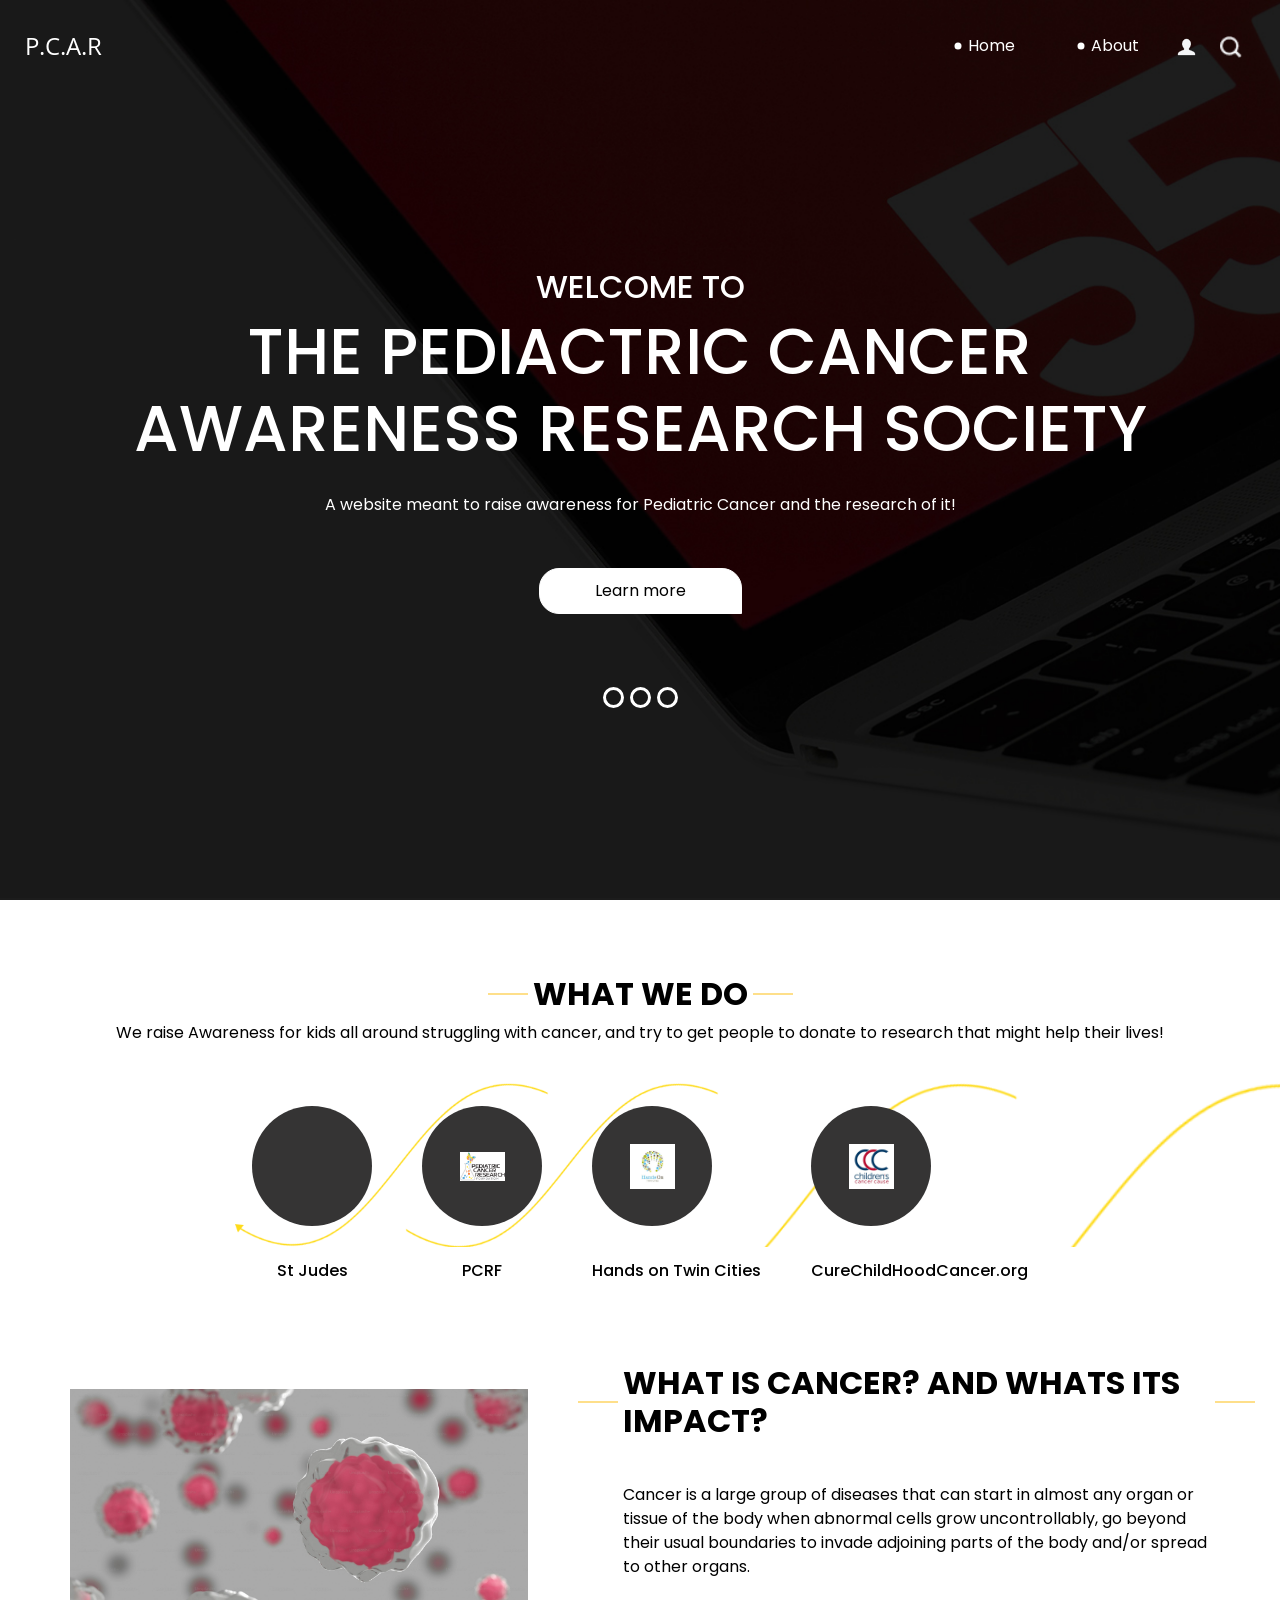
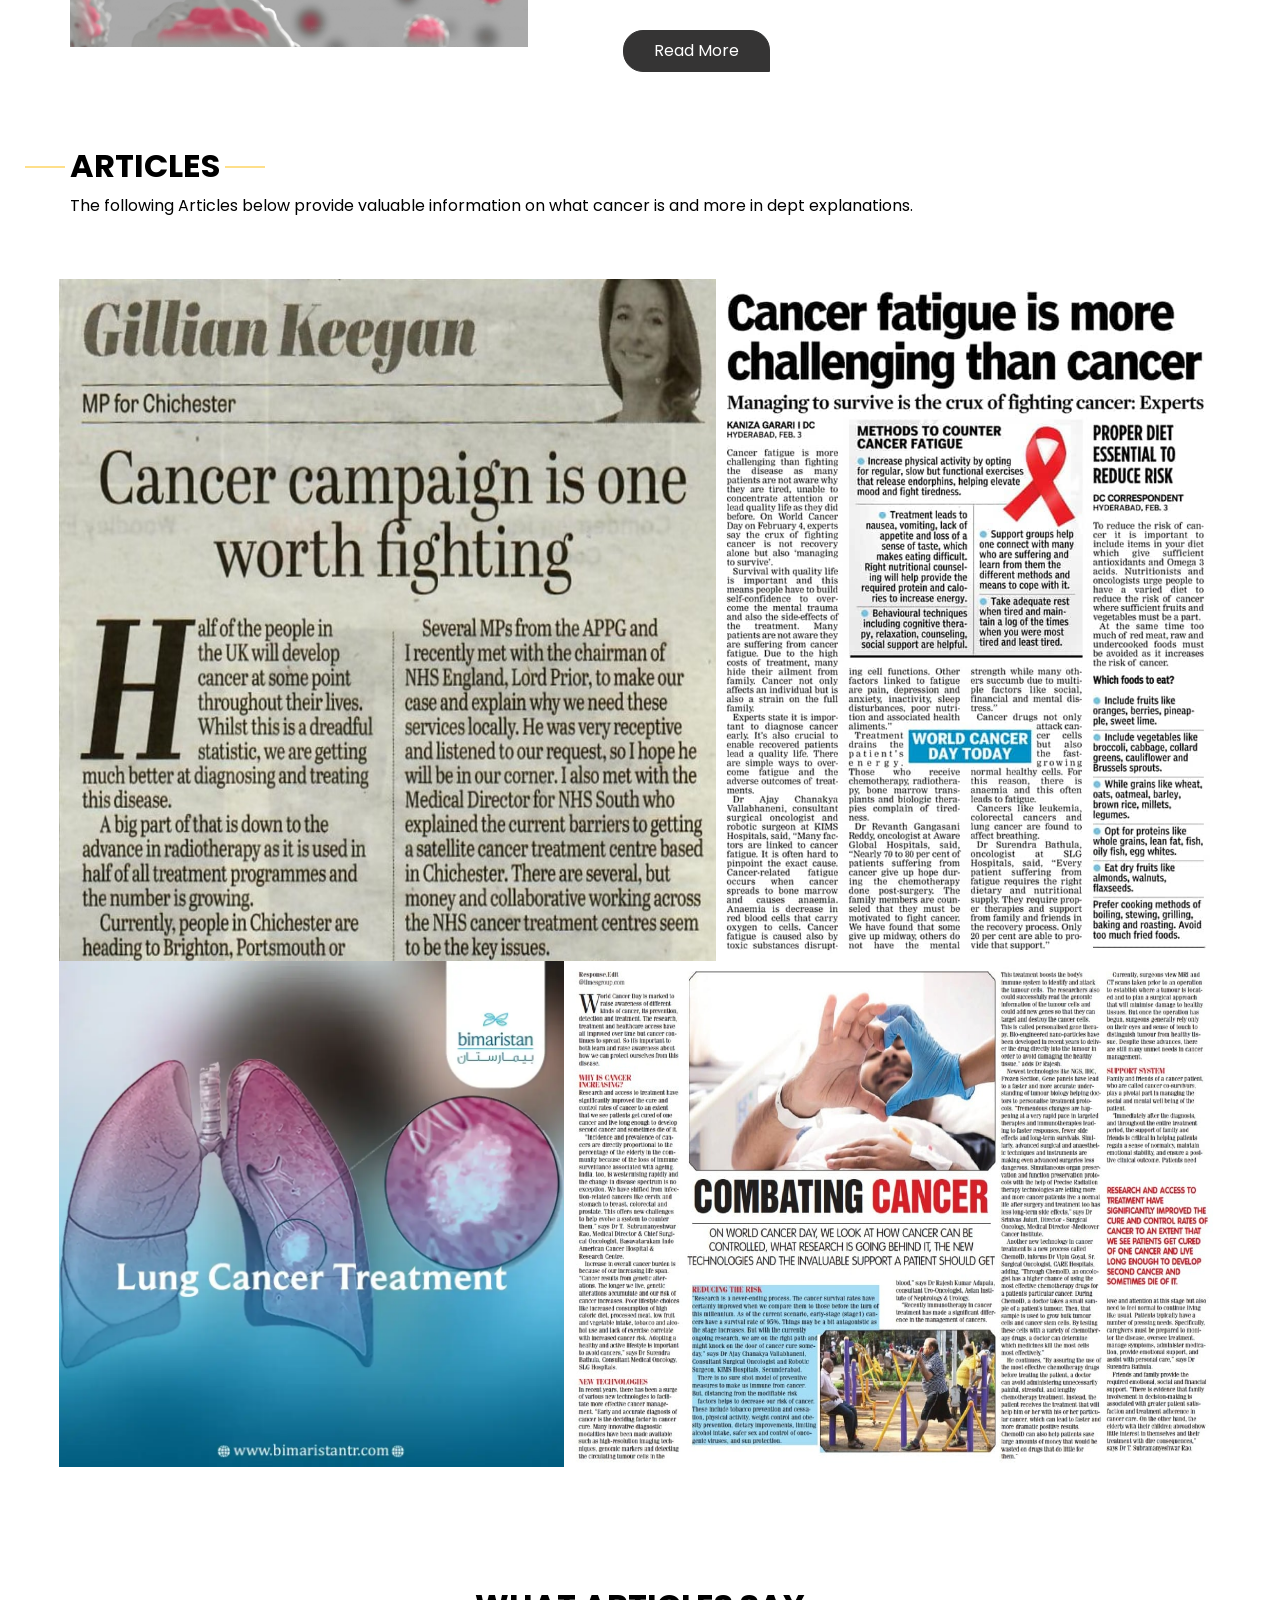
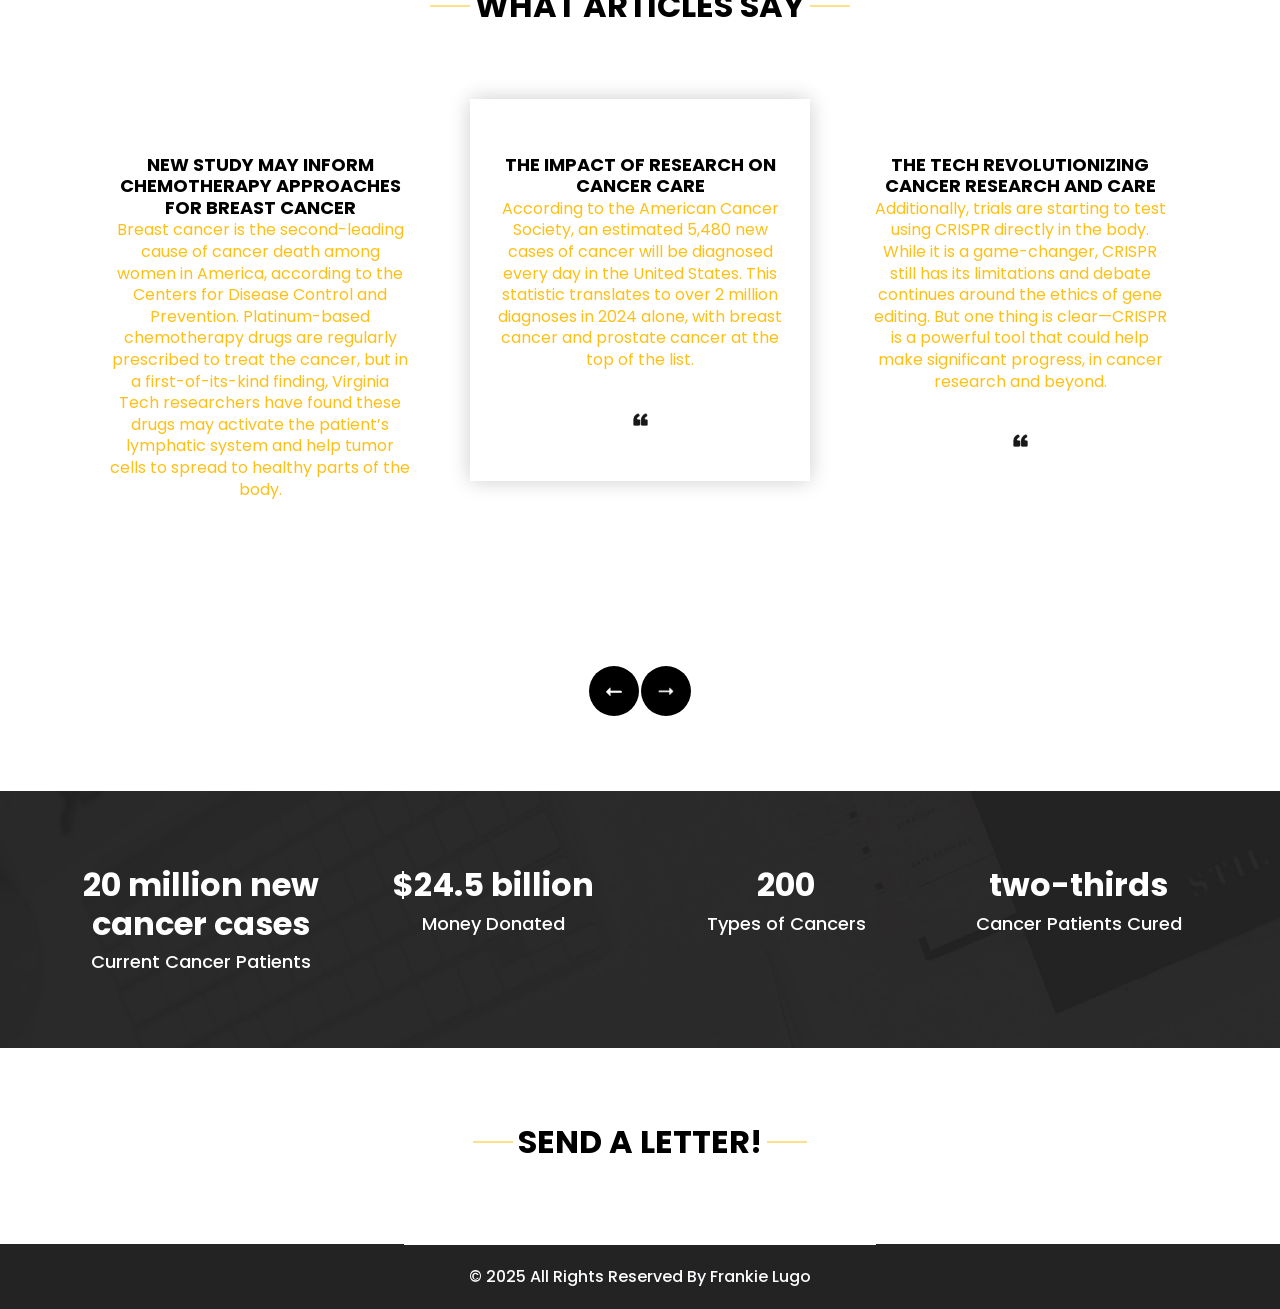
==== index.html @ 00a2af39 "Update index.html" ====
<!DOCTYPE html>
<html>

<head>
  <!-- Basic -->
  <meta charset="utf-8" />
  <meta http-equiv="X-UA-Compatible" content="IE=edge" />
  <!-- Mobile Metas -->
  <meta name="viewport" content="width=device-width, initial-scale=1, shrink-to-fit=no" />
  <!-- Site Metas -->
  <meta name="keywords" content="" />
  <meta name="description" content="" />
  <meta name="author" content="" />

  <title>Pediatric Cancer Awareness Research</title>

  <!-- slider stylesheet -->
  <!-- slider stylesheet -->
  <link rel="stylesheet" type="text/css" href="https://cdnjs.cloudflare.com/ajax/libs/OwlCarousel2/2.3.4/assets/owl.carousel.min.css" />

  <!-- bootstrap core css -->
  <link rel="stylesheet" type="text/css" href="css/bootstrap.css" />

  <!-- fonts style -->
  <link href="https://fonts.googleapis.com/css?family=Open+Sans:400,700|Poppins:400,700&display=swap" rel="stylesheet">
  <!-- Custom styles for this template -->
  <link href="css/style.css" rel="stylesheet" />
  <!-- responsive style -->
  <link href="css/responsive.css" rel="stylesheet" />
</head>

<body>
  <div class="hero_area">
    <!-- header section strats -->
    <header class="header_section">
      <div class="container-fluid">
        <nav class="navbar navbar-expand-lg custom_nav-container pt-3">
          <a class="navbar-brand" href="index.html">
            <span>
              P.C.A.R
            </span>
          </a>
          <button class="navbar-toggler" type="button" data-toggle="collapse" data-target="#navbarSupportedContent" aria-controls="navbarSupportedContent" aria-expanded="false" aria-label="Toggle navigation">
            <span class="navbar-toggler-icon"></span>
          </button>

          <div class="collapse navbar-collapse" id="navbarSupportedContent">
            <div class="d-flex ml-auto flex-column flex-lg-row align-items-center">
              <ul class="navbar-nav  ">
                <li class="nav-item active">
                  <a class="nav-link" href="index.html">Home <span class="sr-only">(current)</span></a>
                </li>
                <li class="nav-item">
                  <a class="nav-link" href="about.html"> About  </a>
                </li>
                </li>
              </ul>
              <div class="user_option">
                <a href="">
                  <img src="images/user.png" alt="">
                </a>
                <form class="form-inline my-2 my-lg-0 ml-0 ml-lg-4 mb-3 mb-lg-0">
                  <button class="btn  my-2 my-sm-0 nav_search-btn" type="submit"></button>
                </form>
              </div>
            </div>
          </div>
        </nav>
      </div>
    </header>
    <!-- end header section -->
    <!-- slider section -->
    <section class=" slider_section position-relative">
      <div class="container">
        <div id="carouselExampleIndicators" class="carousel slide" data-ride="carousel">
          <ol class="carousel-indicators">
            <li data-target="#carouselExampleIndicators" data-slide-to="0" class="active"></li>
            <li data-target="#carouselExampleIndicators" data-slide-to="1"></li>
            <li data-target="#carouselExampleIndicators" data-slide-to="2"></li>
          </ol>
          <div class="carousel-inner">
            <div class="carousel-item active">
              <div class="row">
                <div class="col">
                  <div class="detail-box">
                    <div>
                      <h2>
                        welcome to

                      </h2>
                      <h1>
                        The Pediactric Cancer Awareness Research Society 
                      </h1>
                      <p>
                        A website meant to raise awareness for Pediatric Cancer and the research of it!
                      </p>
                      <div class="">
                        <a href="https://www.cancer.gov/about-cancer/understanding/what-is-cancer#:~:text=Cancer%20is%20a%20disease%20caused,are%20also%20called%20genetic%20changes.">
                          Learn more
                        </a>
                      </div>
                    </div>
                  </div>
                </div>
              </div>
            </div>
            <div class="carousel-item">
              <div class="row">
                <div class="col">
                  <div class="detail-box">
                    <div>
                      <h2>
                        welcome to

                      </h2>
                      <h1>
                        The Pediactric Cancer Awareness Research Society 
                      </h1>
                      <p>
                        Cancer has many effects and in a child can be devestating. Raising awareness for it can help save lives, which is one of our long time goals!
                      </p>
                      <div class="">
                        <a href="https://www.cancer.gov/about-cancer/understanding/what-is-cancer#:~:text=Cancer%20is%20a%20disease%20caused,are%20also%20called%20genetic%20changes.">
                          Learn More
                        </a>
                      </div>
                    </div>
                  </div>
                </div>
              </div>
            </div>
            <div class="carousel-item">
              <div class="row">
                <div class="col">
                  <div class="detail-box">
                    <div>
                      <h2>
                        welcome to

                      </h2>
                      <h1>
                        The Pediatric Cancer Awareness Research
                      </h1>
                      <p>
                     Cancer is an ongoing problem and this website and many others are an effort to help in the journey of curing it!
                      </p>
                      <div class="">
                        <a href="https://www.cancer.gov/about-cancer/understanding/what-is-cancer#:~:text=Cancer%20is%20a%20disease%20caused,are%20also%20called%20genetic%20changes.">
                          Learn More
                        </a>
                      </div>
                    </div>
                  </div>
                </div>
              </div>
            </div>
          </div>
        </div>

      </div>
    </section>
    <!-- end slider section -->
  </div>

  <!-- do section -->

  <section class="do_section layout_padding">
    <div class="container">
      <div class="heading_container">
        <h2>
          What we do
        </h2>
        <p>
          We raise Awareness for kids all around struggling with cancer, and try to get people to donate to research that might help their lives!
        </p>
      </div>
      <div class="do_container">
        <div class="box arrow-start arrow_bg">
          <div class="img-box">
            <img src="images/St.-Jude-Logo-2002 .png" alt="">
          </div>
          <div class="detail-box">
            <h6>
              St Judes
            </h6>
          </div>
        </div>
        <div class="box arrow-middle arrow_bg">
          <div class="img-box">
            <img src="images/LogoNew-300x196.png" alt="">
          </div>
          <div class="detail-box">
            <h6>
              PCRF
            </h6>
          </div>
        </div>
        <div class="box arrow-middle arrow_bg">
          <div class="img-box">
            <img src="images/Hands on Twin Citites.jpeg" alt="">
          </div>
          <div class="detail-box">
            <h6>
              Hands on Twin Cities
            </h6>
          </div>
        </div>
        <div class="box arrow-end arrow_bg">
          <div class="img-box">
            <img src="images/CCC.jpeg" alt="">
          </div>
          <div class="detail-box">
            <h6>
              CureChildHoodCancer.org
            </h6>
          </div>
        </div>
      
          </div>
        </div>
      </div>
    </div>
  </section>

  <!-- end do section -->

  <!-- who section -->

  <section class="who_section ">
    <div class="container">
      <div class="row">
        <div class="col-md-5">
          <div class="img-box">
            <img src="images/Cancer phot.jpeg" alt="">
          </div>
        </div>
        <div class="col-md-7">
          <div class="detail-box">
            <div class="heading_container">
              <h2>
                What is cancer? And whats its impact?
              </h2>
            </div>
            <p>
              Cancer is a large group of diseases that can start in almost any organ or tissue of the body when abnormal cells grow uncontrollably, go beyond their usual boundaries to invade adjoining parts of the body and/or spread to other organs.
            </p>
            <div>
              <a href="https://my.clevelandclinic.org/health/diseases/12194-cancer">
                Read More
              </a>
            </div>
          </div>
        </div>
      </div>
    </div>
  </section>

  <!-- end who section -->


  <!-- work section -->
  <section class="work_section layout_padding">
    <div class="container">
      <div class="heading_container">
        <h2>
          Articles
        </h2>
        <p>
          The following Articles below provide valuable information on what cancer is and more in dept explanations. 
        </p>
      </div>
      <div class="work_container layout_padding2">
        <div class="box b-1">
          <img src="images/Article  1.jpeg" alt="">
        </div>
        <div class="box b-2">
          <img src="images/Article 2.jpeg" alt="">

        </div>
        <div class="box b-3">
          <img src="images/Cancer 3.webp" alt="">

        </div>
        <div class="box b-4">
          <img src="images/Cancer 4.jpeg" alt="">

        </div>
      </div>
    </div>
  </section>

  <!-- end work section -->

  <!-- client section -->
  <section class="client_section">
    <div class="container">
      <div class="heading_container">
        <h2>
          What Articles say
        </h2>
      </div>
      <div class="carousel-wrap ">
        <div class="owl-carousel">
          <div class="item">
            <div class="box">
              <div class="img-box">
              </div>
              <div class="detail-box">
                <h5>
                  The impact of research on cancer care <br>
                  <span>
                    According to the American Cancer Society, an estimated 5,480 new cases of cancer will be diagnosed every day in the United States. This statistic translates to over 2 million diagnoses in 2024 alone, with breast cancer and prostate cancer at the top of the list. 
                  </span>
                </h5>
                <img src="images/quote.png" alt="">
              </div>
            </div>
          </div>
          <div class="item">
            <div class="box">
              <div class="img-box">
              </div>
              <div class="detail-box">
                <h5>
                  The Tech Revolutionizing Cancer Research and Care <br>
               

                     <span>
                      Additionally, trials are starting to test using CRISPR directly in the body. While it is a game-changer, CRISPR still has its limitations and debate continues around the ethics of gene editing. But one thing is clear—CRISPR is a powerful tool that could help make significant progress, in cancer research and beyond.
                  </span>
                </h5>
                <img src="images/quote.png" alt="">
              </div>
            </div>
          </div>
          <div class="item">
            <div class="box">
              <div class="img-box">
              </div>
              <div class="detail-box">
                <h5>
                  New study may inform chemotherapy approaches for breast cancer <br>
                  <span>
                    Breast cancer is the second-leading cause of cancer death among women in America, according to the Centers for Disease Control and Prevention. Platinum-based chemotherapy drugs are regularly prescribed to treat the cancer, but in a first-of-its-kind finding, Virginia Tech researchers have found these drugs may activate the patient’s lymphatic system and help tumor cells to spread to healthy parts of the body.
                  </span>
                </h5>
                <img src="images/quote.p" alt="">
              </div>
            </div>
          </div>
        </div>
      </div>
    </div>
  </section>

  <!-- end client section -->

  <!-- target section -->
  <section class="target_section layout_padding2">
    <div class="container">
      <div class="row">
        <div class="col-md-3 col-sm-6">
          <div class="detail-box">
            <h2>
              20 million new cancer cases
            </h2>
            <h5>
              Current Cancer Patients
            </h5>
          </div>
        </div>
        <div class="col-md-3 col-sm-6">
          <div class="detail-box">
            <h2>
              $24.5 billion
            </h2>
            <h5>
              Money Donated
            </h5>
          </div>
        </div>
        <div class="col-md-3 col-sm-6">
          <div class="detail-box">
            <h2>
              200
            </h2>
            <h5>
              Types of Cancers
            </h5>
          </div>
        </div>
        <div class="col-md-3 col-sm-6">
          <div class="detail-box">
            <h2>
              two-thirds 
            </h2>
            <h5>
            Cancer Patients Cured
            </h5>
          </div>
        </div>
      </div>
    </div>
  </section>

  <!-- end target section -->


  <!-- contact section -->

  <section class="contact_section layout_padding">
    <div class="container">

      <div class="heading_container">
        <h2>
          Send a letter!
        </h2>
    
      
          </div>
        </div>
      </div>

    </div>
  </section>


  <!-- end contact section -->





  <!-- footer section -->
  <section class="container-fluid footer_section">
    <p>
      &copy; 2025 All Rights Reserved By Frankie Lugo
    
    </p>
  </section>
  <!-- footer section -->

  <script type="text/javascript" src="js/jquery-3.4.1.min.js"></script>
  <script type="text/javascript" src="js/bootstrap.js"></script>
  <script type="text/javascript" src="https://cdnjs.cloudflare.com/ajax/libs/OwlCarousel2/2.3.4/owl.carousel.min.js">
  </script>
  <!-- owl carousel script 
    -->
  <script type="text/javascript">
    $(".owl-carousel").owlCarousel({
      loop: true,
      margin: 0,
      navText: [],
      center: true,
      autoplay: true,
      autoplayHoverPause: true,
      responsive: {
        0: {
          items: 1
        },
        1000: {
          items: 3
        }
      }
    });
  </script>
  <!-- end owl carousel script -->

</body>

</html>
---- css/style.css ----
body {
  font-family: "Poppins", sans-serif;
  color: #000000;
  background-color: #ffffff;
}

.layout_padding {
  padding: 75px 0;
}

.layout_padding2 {
  padding: 45px 0;
}

.layout_padding2-top {
  padding-top: 45px;
}

.layout_padding2-bottom {
  padding-bottom: 45px;
}

.layout_padding-top {
  padding-top: 75px;
}

.layout_padding-bottom {
  padding-bottom: 75px;
}

.heading_container {
  display: -webkit-box;
  display: -ms-flexbox;
  display: flex;
  -webkit-box-orient: vertical;
  -webkit-box-direction: normal;
      -ms-flex-direction: column;
          flex-direction: column;
  -webkit-box-align: start;
      -ms-flex-align: start;
          align-items: flex-start;
}

.heading_container h2 {
  font-weight: bold;
  text-transform: uppercase;
  position: relative;
}

.heading_container h2::before, .heading_container h2::after {
  content: "";
  position: absolute;
  top: 50%;
  width: 40px;
  height: 1px;
  background-color: #fec016;
}

.heading_container h2::before {
  left: -5px;
  -webkit-transform: translate(-100%, -50%);
          transform: translate(-100%, -50%);
}

.heading_container h2::after {
  right: -5px;
  -webkit-transform: translate(100%, -50%);
          transform: translate(100%, -50%);
}

/*header section*/
.hero_area {
  height: 100vh;
  background-color: #b5caee;
  background-image: url(../images/hero-bg.jpg);
  background-size: cover;
}

.sub_page .hero_area {
  height: auto;
}

.sub_page .who_section.layout_padding {
  padding-top: 0;
}

.hero_area.sub_pages {
  height: auto;
}

.header_section .container-fluid {
  padding-right: 25px;
  padding-left: 25px;
}

.header_section .nav_container {
  margin: 0 auto;
}

.custom_nav-container.navbar-expand-lg .navbar-nav .nav-link {
  margin: 10px 30px;
  color: #ffffff;
  text-align: center;
  position: relative;
}

.custom_nav-container.navbar-expand-lg .navbar-nav .nav-link::before {
  content: "";
  position: absolute;
  top: 50%;
  left: -2px;
  -webkit-transform: translate(-50%, -50%);
          transform: translate(-50%, -50%);
  width: 7px;
  height: 7px;
  border-radius: 100%;
  background-color: #ffffff;
}

a,
a:hover,
a:focus {
  text-decoration: none;
}

a:hover,
a:focus {
  color: initial;
}

.btn,
.btn:focus {
  outline: none !important;
  -webkit-box-shadow: none;
          box-shadow: none;
}

.user_option {
  display: -webkit-box;
  display: -ms-flexbox;
  display: flex;
  -webkit-box-align: center;
      -ms-flex-align: center;
          align-items: center;
}

.custom_nav-container .nav_search-btn {
  background-image: url(../images/search-icon.png);
  background-size: 22px;
  background-repeat: no-repeat;
  background-position-y: 7px;
  width: 35px;
  height: 35px;
  padding: 0;
  border: none;
}

.navbar-brand {
  display: -webkit-box;
  display: -ms-flexbox;
  display: flex;
  -webkit-box-align: center;
      -ms-flex-align: center;
          align-items: center;
  font-family: 'Open Sans', sans-serif;
}

.navbar-brand span {
  font-size: 24px;
  color: #ffffff;
}

.custom_nav-container {
  z-index: 99999;
  padding: 15px 0;
}

.custom_nav-container .navbar-toggler {
  outline: none;
}

.custom_nav-container .navbar-toggler .navbar-toggler-icon {
  background-image: url(../images/menu.png);
  background-size: 55px;
}

/*end header section*/
.slider_section {
  height: 90%;
  display: -webkit-box;
  display: -ms-flexbox;
  display: flex;
  -webkit-box-align: center;
      -ms-flex-align: center;
          align-items: center;
  color: #ffffff;
}

.slider_section .detail-box {
  text-align: center;
  margin-bottom: 110px;
}

.slider_section .detail-box h1 {
  font-size: 4rem;
  text-transform: uppercase;
}

.slider_section .detail-box h2 {
  text-transform: uppercase;
}

.slider_section .detail-box p {
  margin-top: 25px;
}

.slider_section .detail-box a {
  display: inline-block;
  padding: 10px 55px;
  background-color: #ffffff;
  border: 1px solid #ffffff;
  color: #000000;
  border-radius: 20px 20px 0 20px;
  margin-top: 35px;
}

.slider_section .detail-box a:hover {
  background-color: transparent;
  color: #ffffff;
}

.slider_section #carouselExampleIndicators {
  bottom: 0;
}

.slider_section #carouselExampleIndicators li {
  width: 15px;
  height: 15px;
  background-color: transparent;
  border: 3px solid #ffffff;
  border-radius: 100%;
  opacity: 1;
}

.do_section .heading_container {
  -webkit-box-align: center;
      -ms-flex-align: center;
          align-items: center;
  text-align: center;
}

.do_section .do_container {
  display: -webkit-box;
  display: -ms-flexbox;
  display: flex;
  -ms-flex-wrap: wrap;
      flex-wrap: wrap;
  -webkit-box-pack: center;
      -ms-flex-pack: center;
          justify-content: center;
  padding-top: 10px;
}

.do_section .do_container .box {
  text-align: center;
  position: relative;
  z-index: 5;
  margin: 35px 25px 0 25px;
}

.do_section .do_container .box .img-box {
  width: 120px;
  height: 120px;
  display: -webkit-box;
  display: -ms-flexbox;
  display: flex;
  -webkit-box-pack: center;
      -ms-flex-pack: center;
          justify-content: center;
  -webkit-box-align: center;
      -ms-flex-align: center;
          align-items: center;
  background-color: #353434;
  border-radius: 100%;
}

.do_section .do_container .box .img-box img {
  width: 45px;
}

.do_section .do_container .box .detail-box {
  margin-top: 35px;
}

.do_section .do_container .box:hover .img-box {
  background-color: #fec016;
}

.do_section .do_container .arrow_bg::before {
  content: "";
  position: absolute;
  top: -23px;
  left: -17px;
  width: 262%;
  height: 90%;
  z-index: 3;
  background-size: cover;
}

.do_section .do_container .arrow-start::before {
  background-image: url(../images/arrow-start.png);
}

.do_section .do_container .arrow-middle::before {
  background-image: url(../images/arrow-middle.png);
}

.do_section .do_container .arrow-end::before {
  background-image: url(../images/arrow-end.png);
}

.who_section .row {
  -webkit-box-align: center;
      -ms-flex-align: center;
          align-items: center;
}

.who_section .img-box img {
  width: 100%;
}

.who_section .detail-box {
  margin-left: 65px;
}

.who_section .detail-box p {
  margin-top: 35px;
}

.who_section .detail-box a {
  display: inline-block;
  padding: 8px 30px;
  background-color: #353434;
  border: 1px solid #353434;
  color: #ffffff;
  border-radius: 20px 20px 0 20px;
  margin-top: 35px;
}

.who_section .detail-box a:hover {
  background-color: transparent;
  color: #353434;
}

.work_section .work_container {
  display: -webkit-box;
  display: -ms-flexbox;
  display: flex;
  -ms-flex-wrap: wrap;
      flex-wrap: wrap;
  margin: 0 -1%;
}

.work_section .work_container .box {
  min-width: 300px;
  display: -webkit-box;
  display: -ms-flexbox;
  display: flex;
  -webkit-box-align: stretch;
      -ms-flex-align: stretch;
          align-items: stretch;
}

.work_section .work_container .box img {
  width: 100%;
}

.work_section .work_container .box.b-2, .work_section .work_container .box.b-3 {
  width: 43.5%;
}

.work_section .work_container .box.b-1, .work_section .work_container .box.b-4 {
  width: 56.5%;
}

.client_section {
  padding-bottom: 150px;
}

.client_section .heading_container {
  -webkit-box-align: center;
      -ms-flex-align: center;
          align-items: center;
  margin-bottom: 45px;
}

.client_section .box {
  padding: 20px;
  display: -webkit-box;
  display: -ms-flexbox;
  display: flex;
  -webkit-box-orient: vertical;
  -webkit-box-direction: normal;
      -ms-flex-direction: column;
          flex-direction: column;
  -webkit-box-align: center;
      -ms-flex-align: center;
          align-items: center;
  text-align: center;
  margin: 20px;
}

.client_section .box .img-box {
  width: 60px;
}

.client_section .box .img-box img {
  width: 100%;
}

.client_section .box .detail-box {
  margin-top: 35px;
  display: -webkit-box;
  display: -ms-flexbox;
  display: flex;
  -webkit-box-orient: vertical;
  -webkit-box-direction: normal;
      -ms-flex-direction: column;
          flex-direction: column;
  -webkit-box-align: center;
      -ms-flex-align: center;
          align-items: center;
}

.client_section .box .detail-box h5 {
  text-transform: uppercase;
  font-weight: bold;
  font-size: 18px;
}

.client_section .box .detail-box h5 span {
  text-transform: none;
  font-size: 16px;
  font-weight: normal;
  color: #fec016;
}

.client_section .box .detail-box img {
  width: 15px;
  margin: 35px 0;
}

.client_section .carousel-wrap {
  margin: 0 auto;
  padding: 0;
  position: relative;
}

.client_section .owl-nav > div {
  margin-top: -26px;
  position: absolute;
  top: 50%;
  color: #cdcbcd;
}

.client_section .owl-carousel .owl-nav .owl-prev,
.client_section .owl-carousel .owl-nav .owl-next {
  width: 50px;
  height: 50px;
  background-color: #000000;
  background-size: 16px;
  background-position: center;
  border-radius: 100%;
  background-repeat: no-repeat;
  position: absolute;
  bottom: -75px;
  outline: none;
}

.client_section .owl-carousel .owl-nav .owl-prev:hover,
.client_section .owl-carousel .owl-nav .owl-next:hover {
  background-color: rgba(0, 0, 0, 0.8);
}

.client_section .owl-carousel .owl-nav .owl-prev {
  background-image: url(../images/prev.png);
  left: 50%;
  -webkit-transform: translateX(-102%);
          transform: translateX(-102%);
}

.client_section .owl-carousel .owl-nav .owl-next {
  right: 50%;
  background-image: url(../images/next.png);
  -webkit-transform: translateX(102%);
          transform: translateX(102%);
}

.client_section .owl-carousel .owl-dots.disabled,
.client_section .owl-carousel .owl-nav.disabled {
  display: block;
}

.client_section .owl-item.active.center .box {
  -webkit-box-shadow: 0 0 20px 0 rgba(0, 0, 0, 0.2);
          box-shadow: 0 0 20px 0 rgba(0, 0, 0, 0.2);
}

.target_section {
  background-image: url(../images/target-bg.jpg);
  background-size: cover;
  color: #ffffff;
  text-align: center;
}

.target_section .detail-box {
  margin: 30px 0;
}

.target_section h2 {
  font-weight: bold;
}

.target_section h5 {
  font-size: 18px;
  font-weight: 500;
}

/* contact section */
.contact_section .heading_container {
  -webkit-box-align: center;
      -ms-flex-align: center;
          align-items: center;
}

.contact_section .contact-form {
  padding: 25px;
  border-radius: 20px;
}

.contact_section .contact-form input {
  border: none;
  outline: none;
  background-color: transparent;
  width: 100%;
  margin: 15px 0;
  padding: 10px 20px;
  border: 1px solid rgba(0, 0, 0, 0.4);
  border-radius: 30px;
}

.contact_section .contact-form input.input_message {
  height: 175px;
}

.contact_section .contact-form input::-webkit-input-placeholder {
  color: rgba(0, 0, 0, 0.4);
}

.contact_section .contact-form input:-ms-input-placeholder {
  color: rgba(0, 0, 0, 0.4);
}

.contact_section .contact-form input::-ms-input-placeholder {
  color: rgba(0, 0, 0, 0.4);
}

.contact_section .contact-form input::placeholder {
  color: rgba(0, 0, 0, 0.4);
}

.contact_section .contact-form button {
  border: none;
  outline: none;
  padding: 12px 50px;
  text-transform: uppercase;
  margin-top: 25px;
  background-color: #fec913;
  color: #fff;
  border-radius: 30px;
}

.contact_section .map_img-box {
  width: 80%;
  margin: 25px auto 0 auto;
}

.contact_section .map_img-box img {
  width: 100%;
}

/* end contact section */
.info_section {
  background-color: #232323;
  color: #ffffff;
  padding: 90px 0 45px 0;
}

.info_section h5 {
  margin-bottom: 25px;
  font-size: 24px;
}

.info_section .info_insta .insta_container > div {
  display: -webkit-box;
  display: -ms-flexbox;
  display: flex;
}

.info_section .info_insta .insta_container img {
  width: 100%;
}

.info_section .info_insta .insta_container .insta-box {
  margin: 5px;
  display: -webkit-box;
  display: -ms-flexbox;
  display: flex;
  -webkit-box-align: stretch;
      -ms-flex-align: stretch;
          align-items: stretch;
  background-color: #ffffff;
  padding: 10px 20px;
}

.info_section .info_contact .img-box {
  width: 35px;
  display: -webkit-box;
  display: -ms-flexbox;
  display: flex;
  -webkit-box-pack: center;
      -ms-flex-pack: center;
          justify-content: center;
}

.info_section .info_contact p {
  margin: 0;
}

.info_section .info_contact > div {
  display: -webkit-box;
  display: -ms-flexbox;
  display: flex;
  -webkit-box-align: center;
      -ms-flex-align: center;
          align-items: center;
  margin: 20px 0;
}

.info_section .info_contact > div img {
  height: auto;
  margin-right: 12px;
}

.info_section .info_form form input {
  outline: none;
  width: 100%;
  padding: 7px 10px;
}

.info_section .info_form form button {
  display: inline-block;
  padding: 8px 30px;
  background-color: #fbca47;
  border: 1px solid #fbca47;
  color: #ffffff;
  margin-top: 15px;
  text-transform: uppercase;
  font-size: 15px;
}

.info_section .info_form form button:hover {
  background-color: transparent;
  color: #fbca47;
}

.info_section .info_form .social_box {
  margin-top: 35px;
  width: 100%;
  display: -webkit-box;
  display: -ms-flexbox;
  display: flex;
}

.info_section .info_form .social_box a {
  margin-right: 25px;
}

/* footer section*/
.footer_section {
  background-color: #232323;
  font-weight: 500;
  display: -webkit-box;
  display: -ms-flexbox;
  display: flex;
  -webkit-box-pack: center;
      -ms-flex-pack: center;
          justify-content: center;
}

.footer_section p {
  padding: 20px 65px;
  color: #fbfcfd;
  margin: 0 auto;
  text-align: center;
  border-top: 1px solid #ffffff;
}

.footer_section a {
  color: #fbfcfd;
}

/* end footer section*/
/*# sourceMappingURL=style.css.map */
---- css/responsive.css ----
@media (max-width: 1120px) {
    .hero_area {
        height: auto;
    }

    .slider_section {
        padding: 50px 0;
    }

}

@media (max-width: 992px) {
    .user_option {
        flex-direction: column;
    }

    .custom_nav-container .nav_search-btn {
        background-position: center;
        margin-top: 10px;
    }

    .user_option a {
        margin-bottom: 10px;
    }

    .custom_nav-container.navbar-expand-lg .navbar-nav .nav-link {
        padding: 0 5px;
    }
}

@media (max-width: 768px) {

    .info_section .col-md-3 {
        text-align: center;
    }

    .info_section .col-md-3:not(:nth-last-child(1)) {
        margin-bottom: 35px;
    }

    .who_section .detail-box {
        margin-left: 15px;
        margin-top: 35px;
    }

    .work_section .work_container .box.b-1,
    .work_section .work_container .box.b-2,
    .work_section .work_container .box.b-3,
    .work_section .work_container .box.b-4 {
        width: 100%;
    }

    .info_section .col-md-3>div {
        display: flex;
        flex-direction: column;
        align-items: center;
    }

    .info_section .info_form .social_box {
        justify-content: center;
    }

    .info_section .info_form .social_box a {
        margin: 0 10px;
    }

    .footer_section p {
        padding: 20px 30px;
    }
}

@media (max-width: 576px) {
    .slider_section .detail-box h1 {
        font-size: 3.5rem;
    }

    .do_section .do_container .arrow_bg::before {
        display: none;
    }
}

@media (max-width: 480px) {}

@media (max-width: 420px) {
    .slider_section .detail-box h2 {
        font-size: 1.5rem;
    }

    .slider_section .detail-box h1 {
        font-size: 3rem;
    }
}

@media (max-width: 360px) {}

@media (min-width: 1200px) {
    .container {
        max-width: 1170px;
    }
}
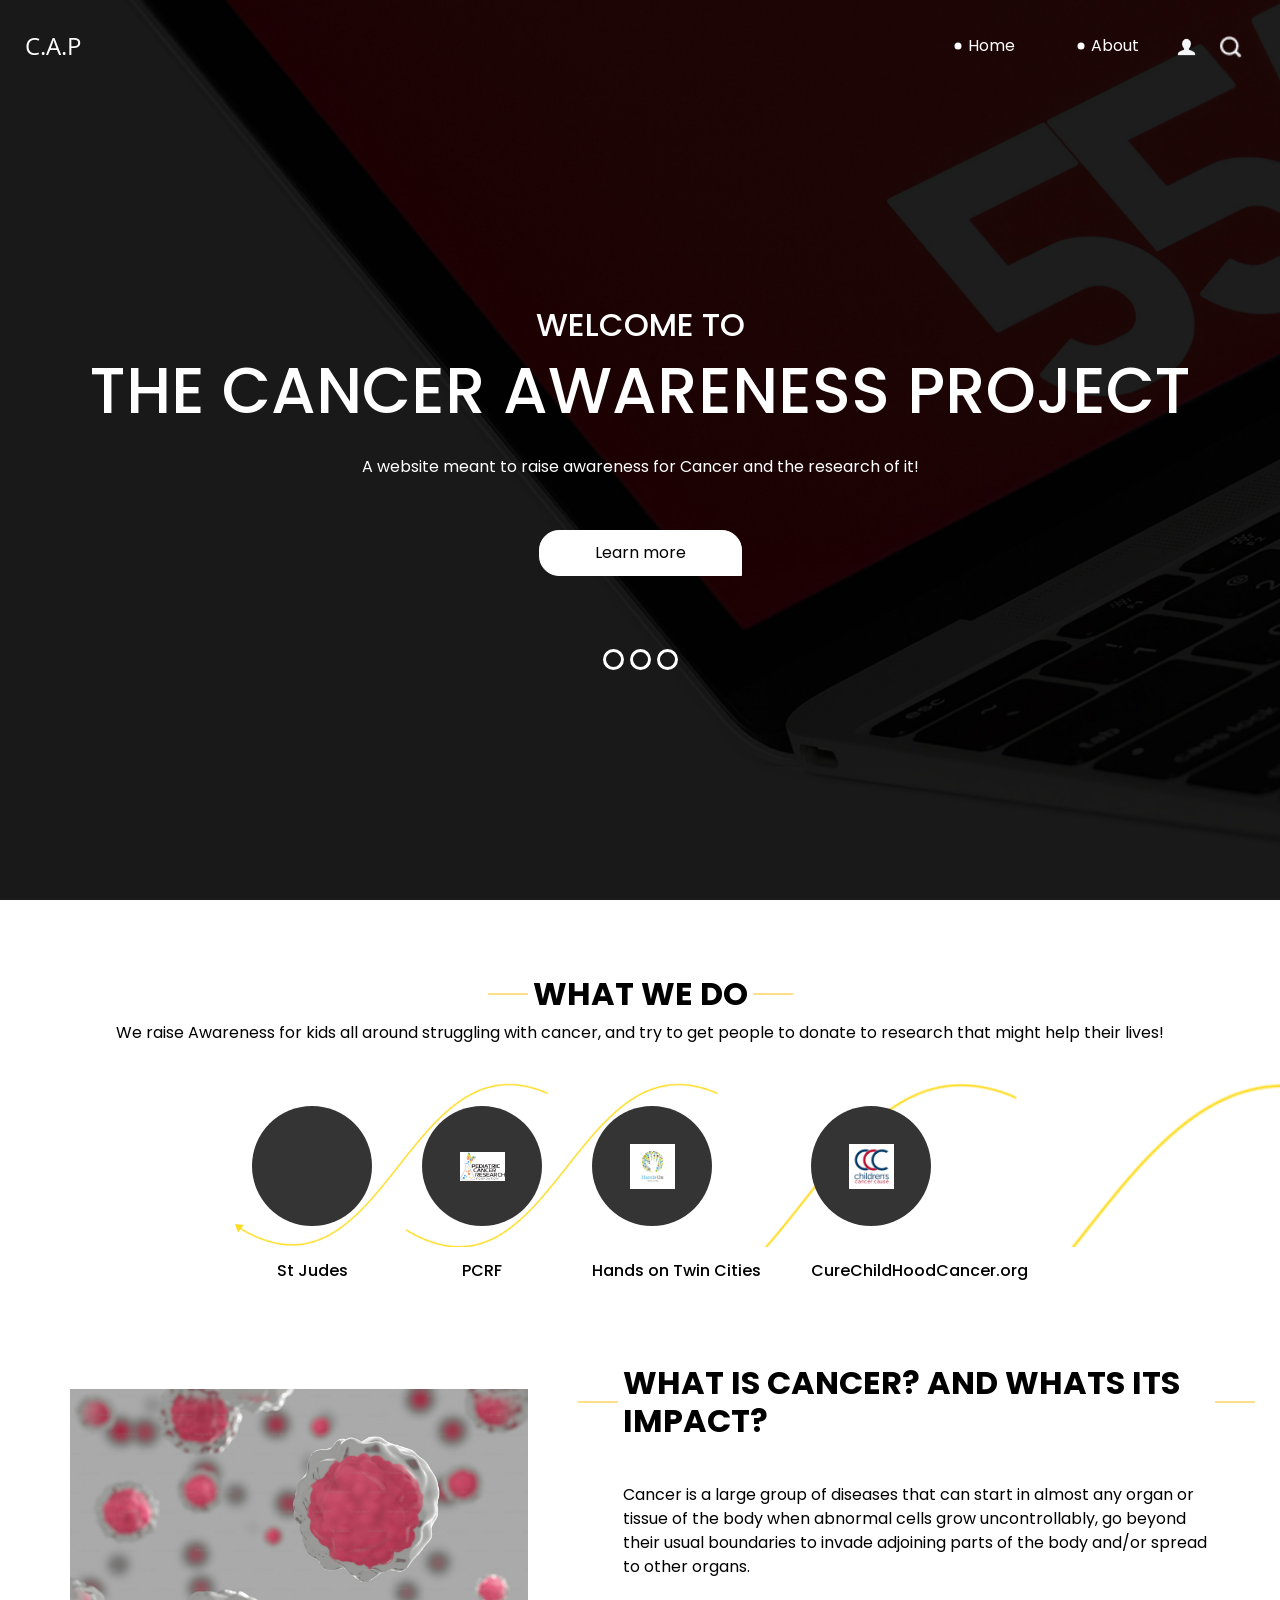
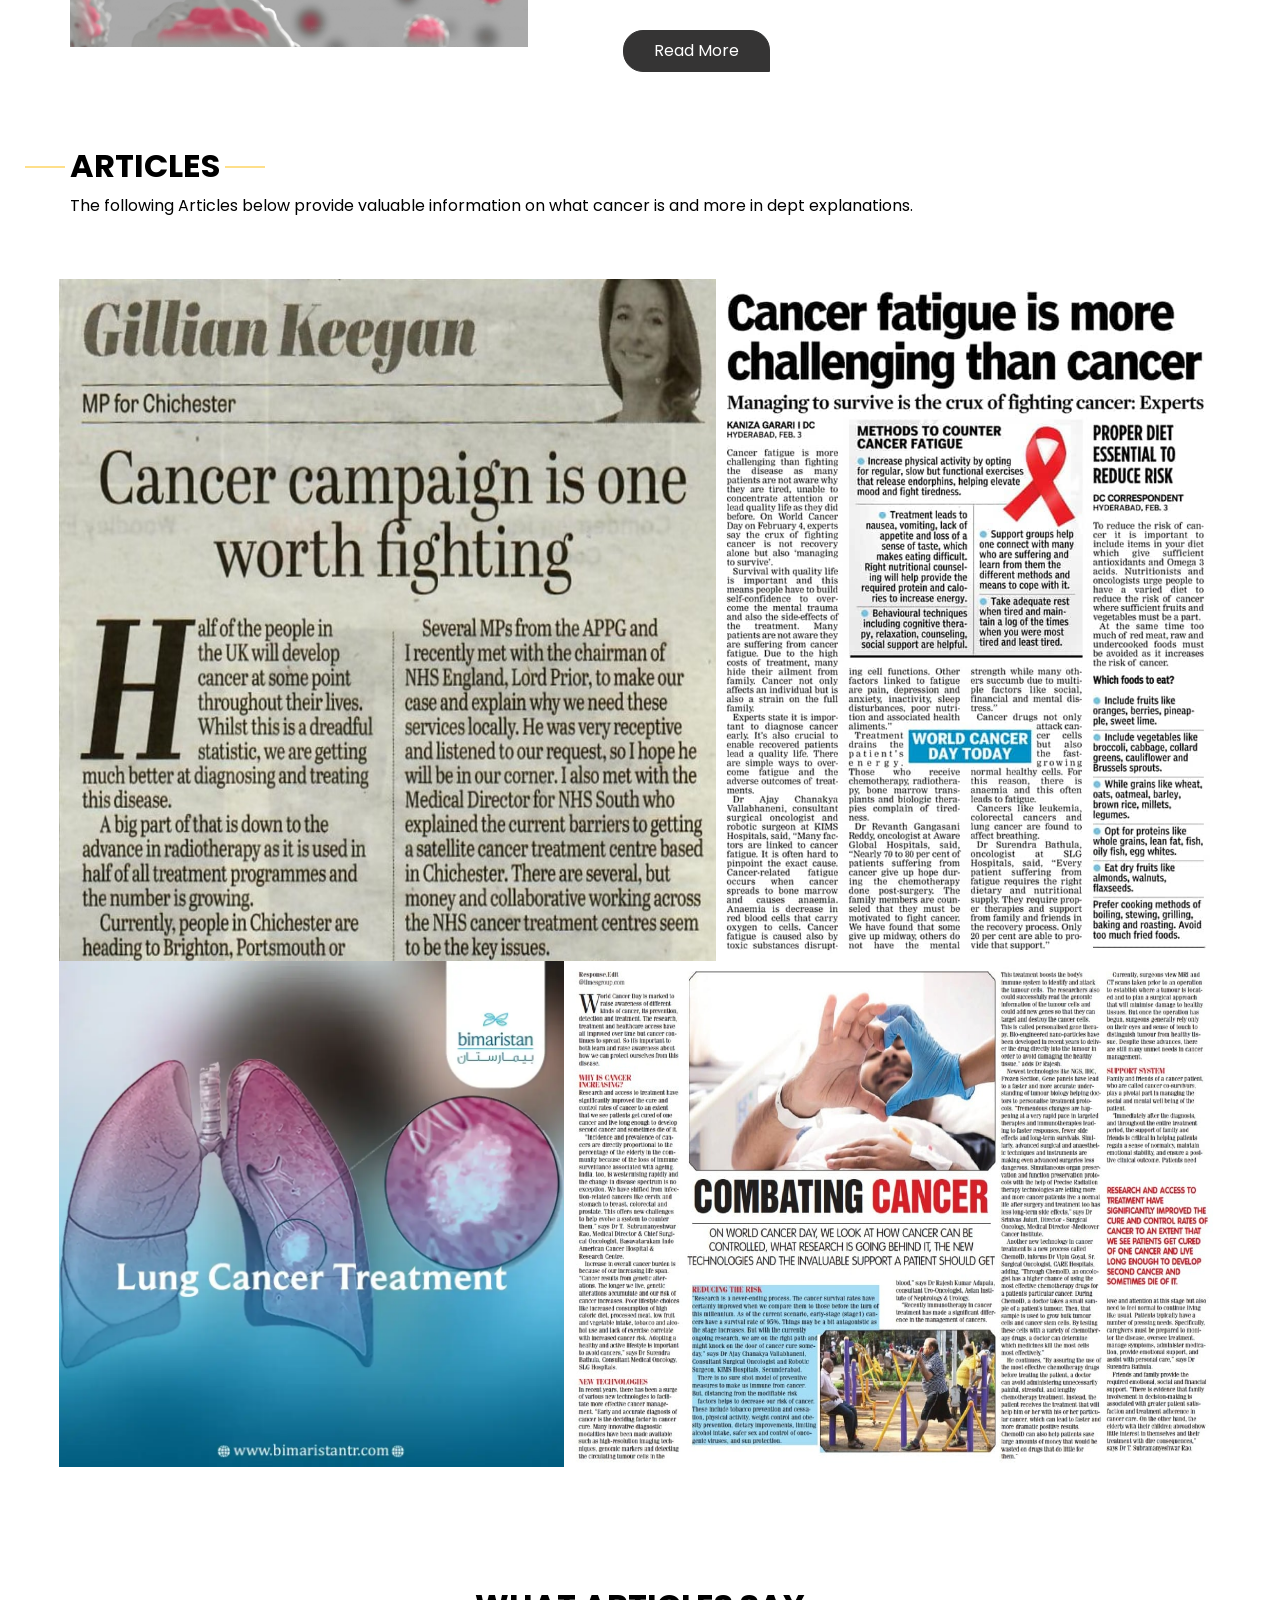
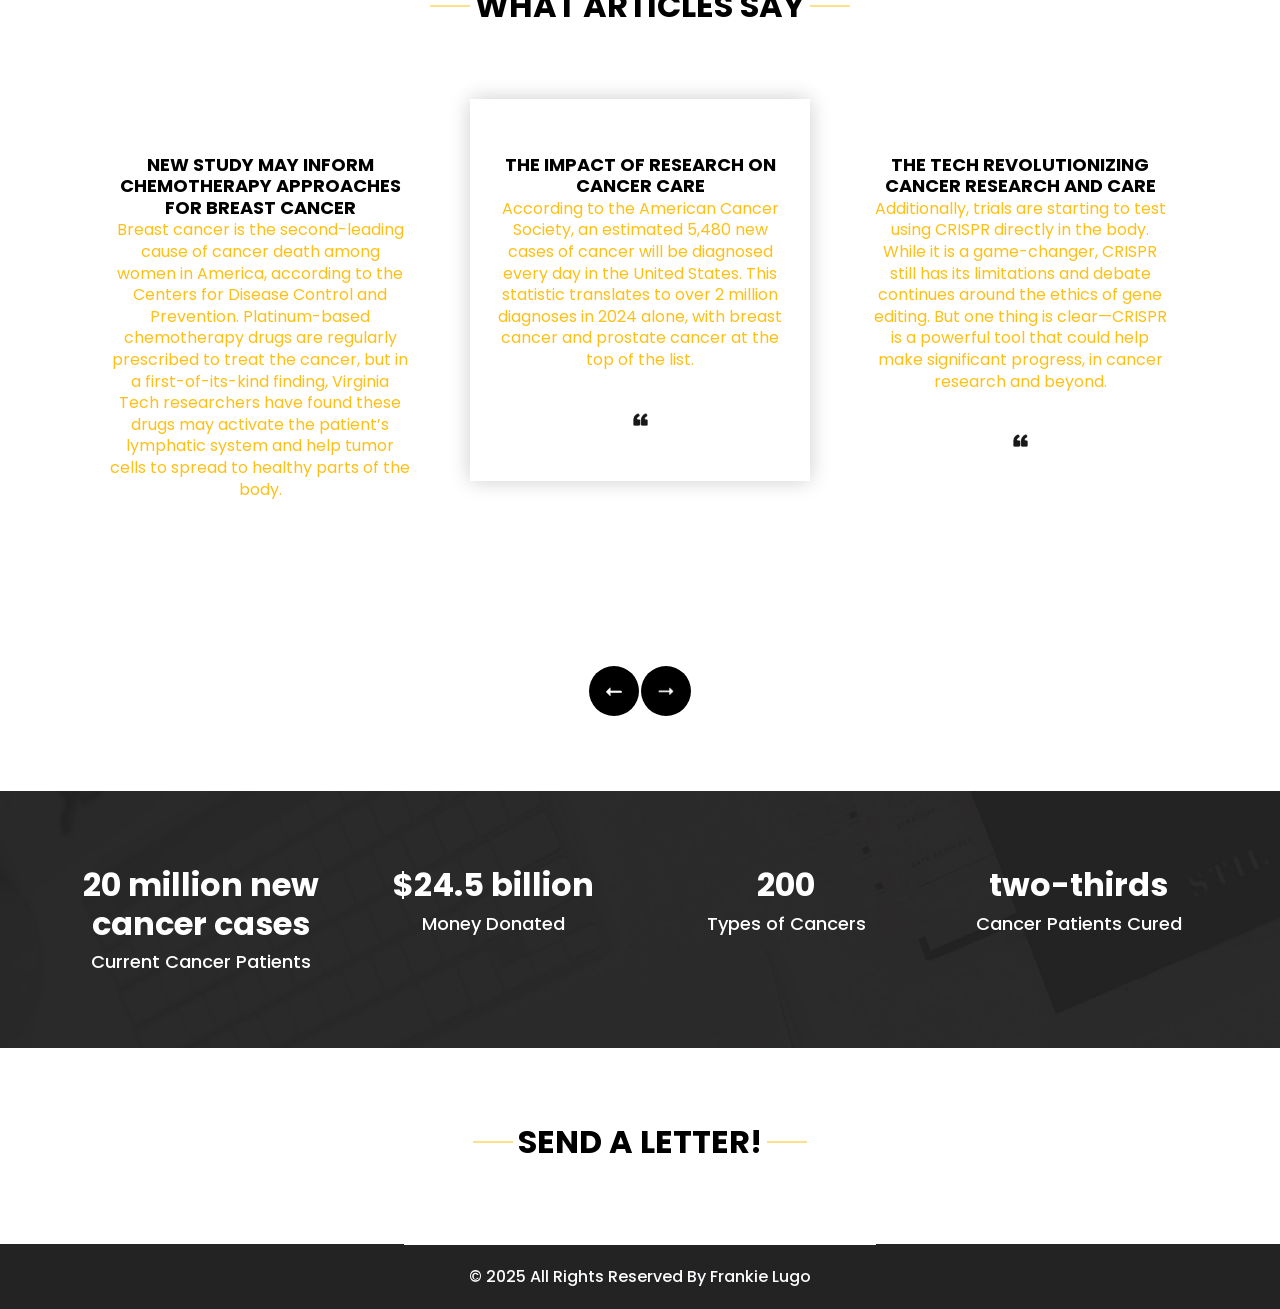
==== commit 5fece4c9: "Update index.html" ====
--- a/index.html
+++ b/index.html
@@ -12,7 +12,7 @@
   <meta name="description" content="" />
   <meta name="author" content="" />
 
-  <title>Pediatric Cancer Awareness Research</title>
+  <title> Cancer Awareness Research</title>
 
   <!-- slider stylesheet -->
   <!-- slider stylesheet -->
@@ -37,7 +37,7 @@
         <nav class="navbar navbar-expand-lg custom_nav-container pt-3">
           <a class="navbar-brand" href="index.html">
             <span>
-              P.C.A.R
+              C.A.P
             </span>
           </a>
           <button class="navbar-toggler" type="button" data-toggle="collapse" data-target="#navbarSupportedContent" aria-controls="navbarSupportedContent" aria-expanded="false" aria-label="Toggle navigation">
@@ -89,10 +89,10 @@
 
                       </h2>
                       <h1>
-                        The Pediactric Cancer Awareness Research Society 
+                        The Cancer Awareness Project
                       </h1>
                       <p>
-                        A website meant to raise awareness for Pediatric Cancer and the research of it!
+                        A website meant to raise awareness for Cancer and the research of it!
                       </p>
                       <div class="">
                         <a href="https://www.cancer.gov/about-cancer/understanding/what-is-cancer#:~:text=Cancer%20is%20a%20disease%20caused,are%20also%20called%20genetic%20changes.">
@@ -114,7 +114,7 @@
 
                       </h2>
                       <h1>
-                        The Pediactric Cancer Awareness Research Society 
+                        The Cancer Awareness Project
                       </h1>
                       <p>
                         Cancer has many effects and in a child can be devestating. Raising awareness for it can help save lives, which is one of our long time goals!
@@ -139,7 +139,7 @@
 
                       </h2>
                       <h1>
-                        The Pediatric Cancer Awareness Research
+                        The Cancer Awareness Project
                       </h1>
                       <p>
                      Cancer is an ongoing problem and this website and many others are an effort to help in the journey of curing it!
@@ -167,6 +167,7 @@
   <section class="do_section layout_padding">
     <div class="container">
       <div class="heading_container">
+
         <h2>
           What we do
         </h2>
@@ -180,6 +181,8 @@
             <img src="images/St.-Jude-Logo-2002 .png" alt="">
           </div>
           <div class="detail-box">
+
+
             <h6>
               St Judes
             </h6>
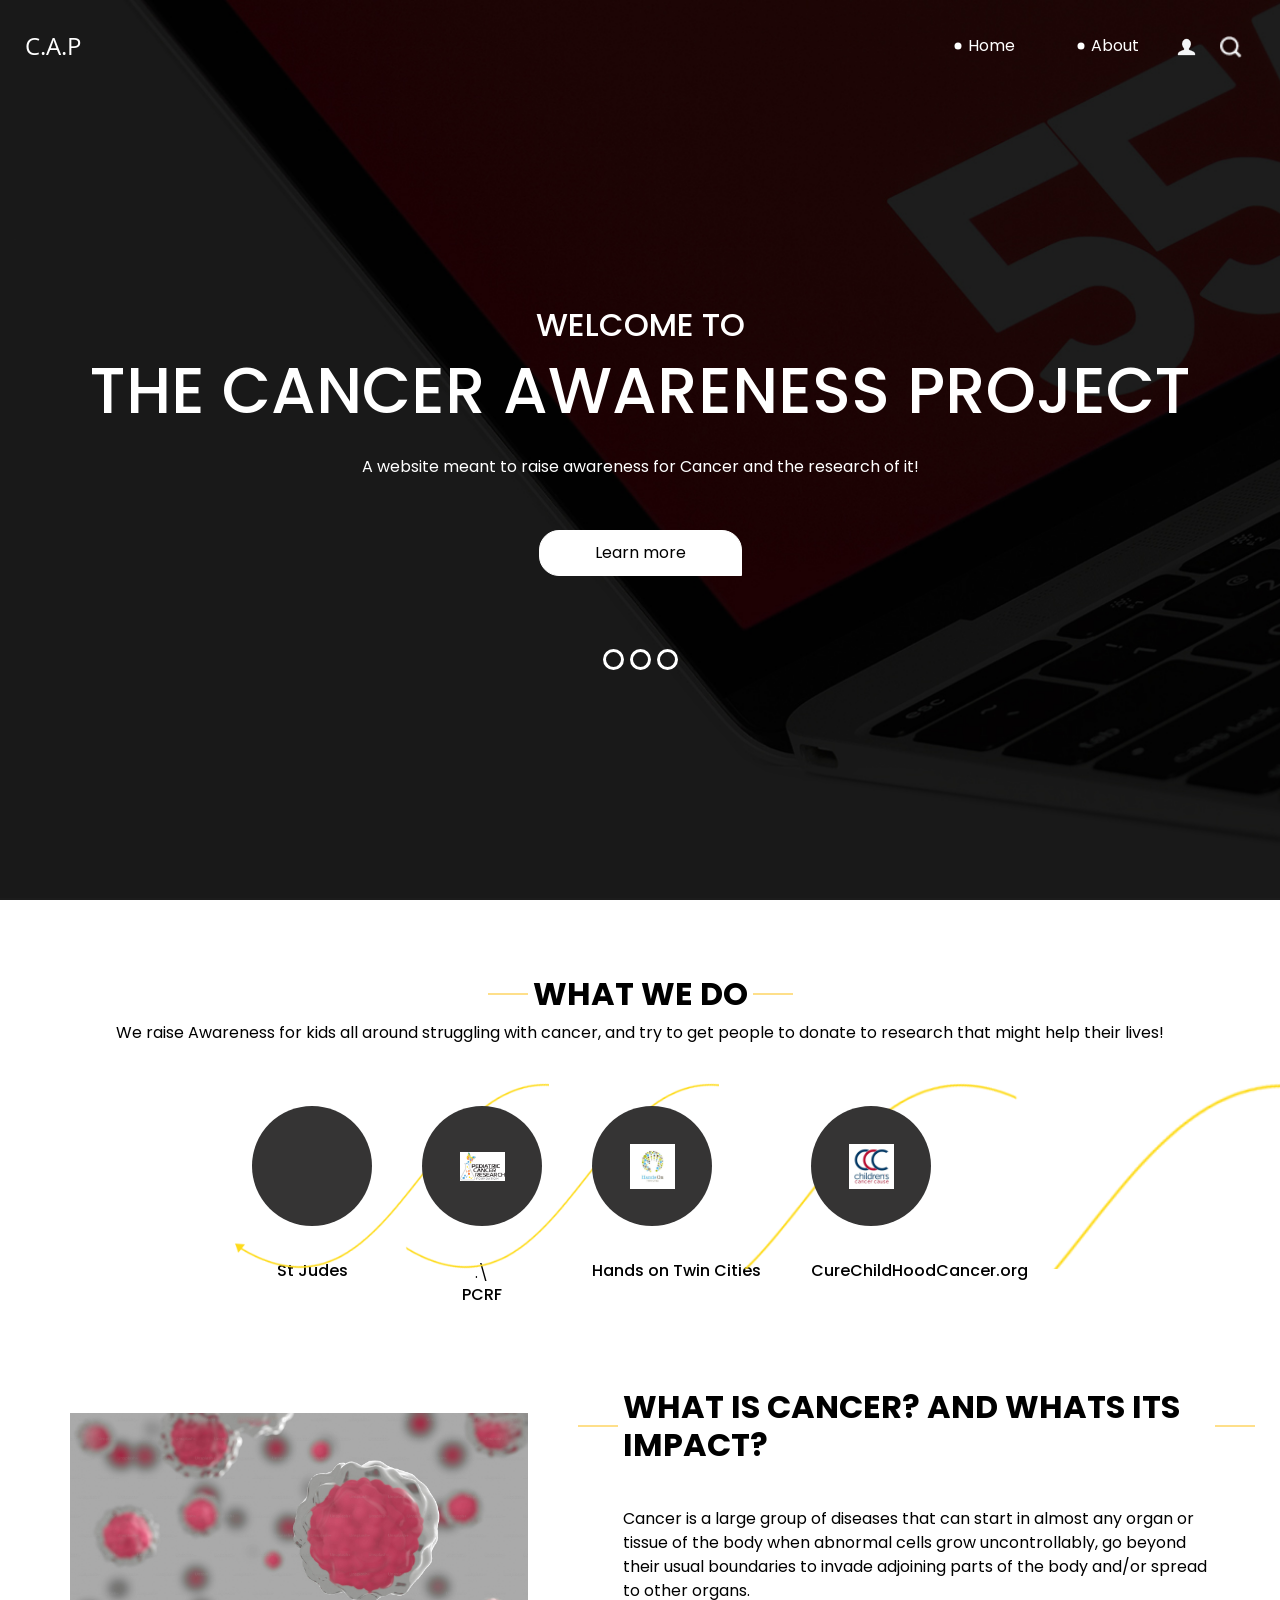
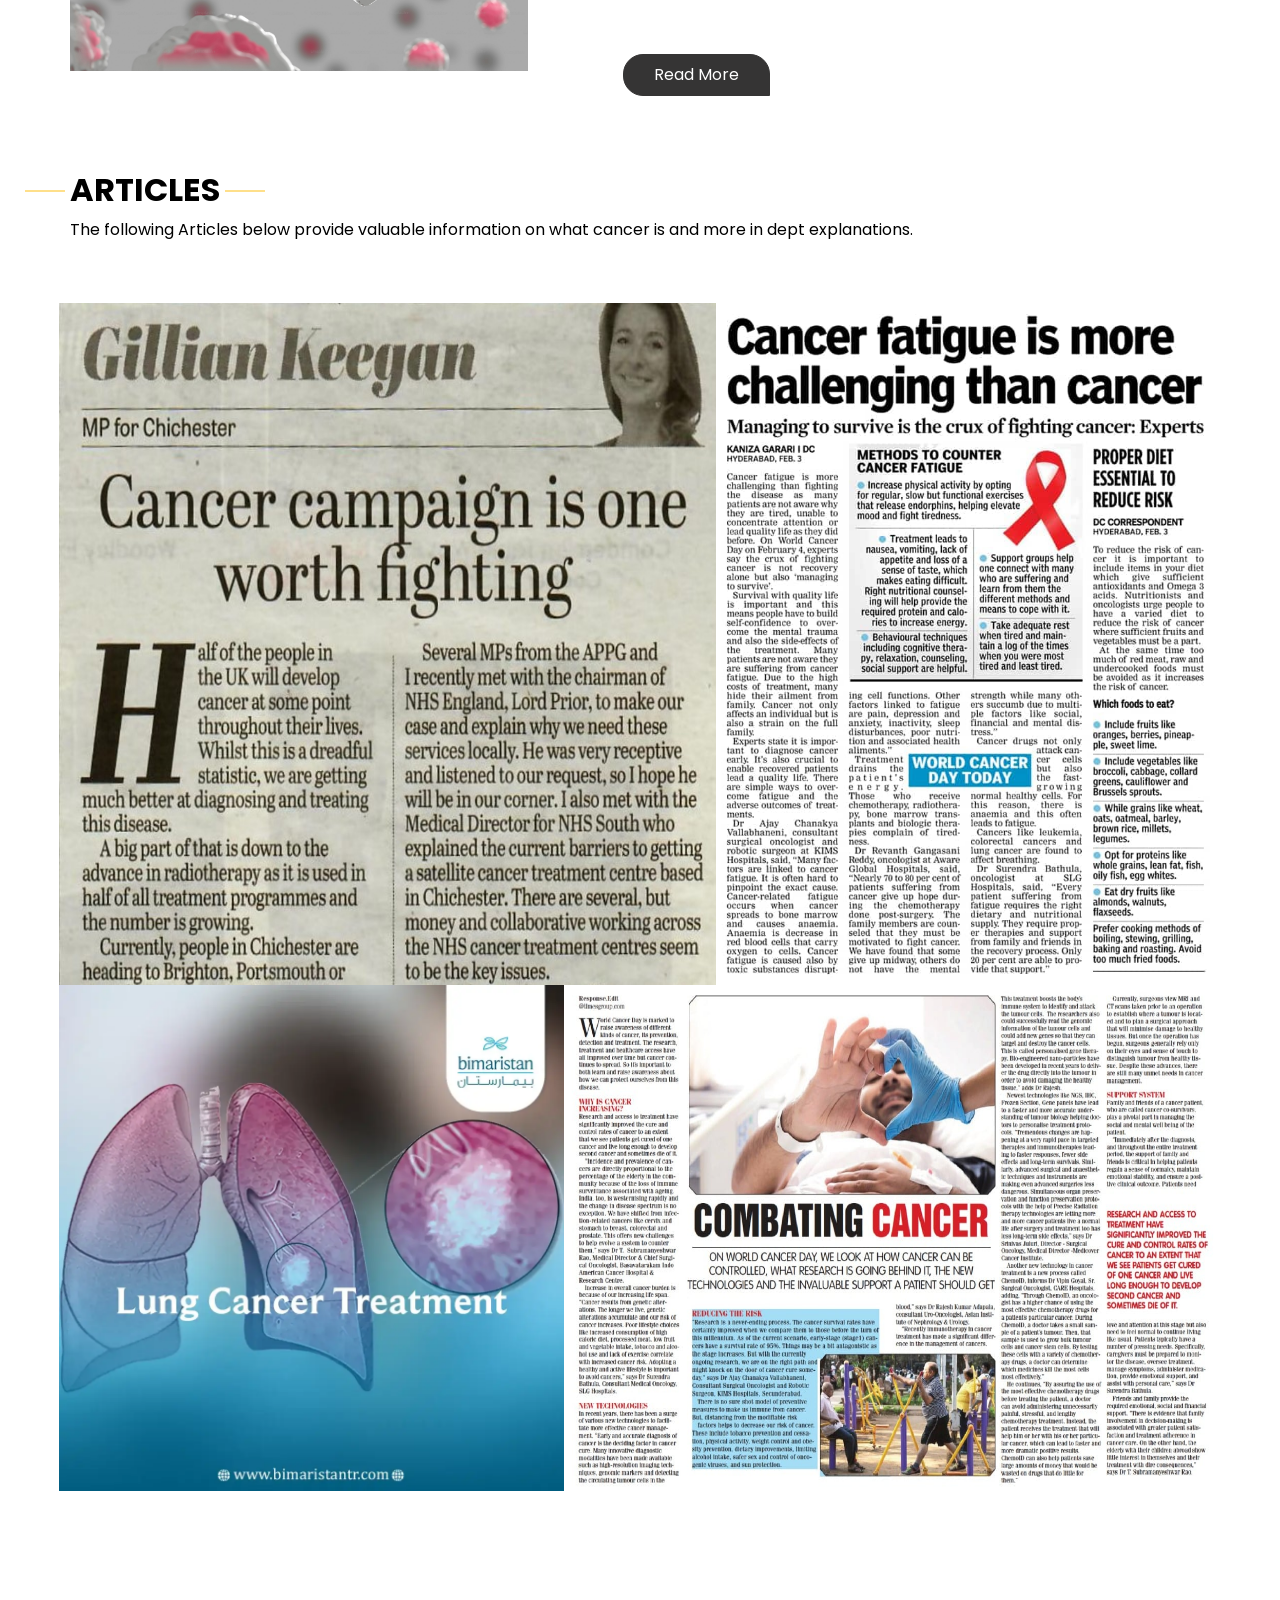
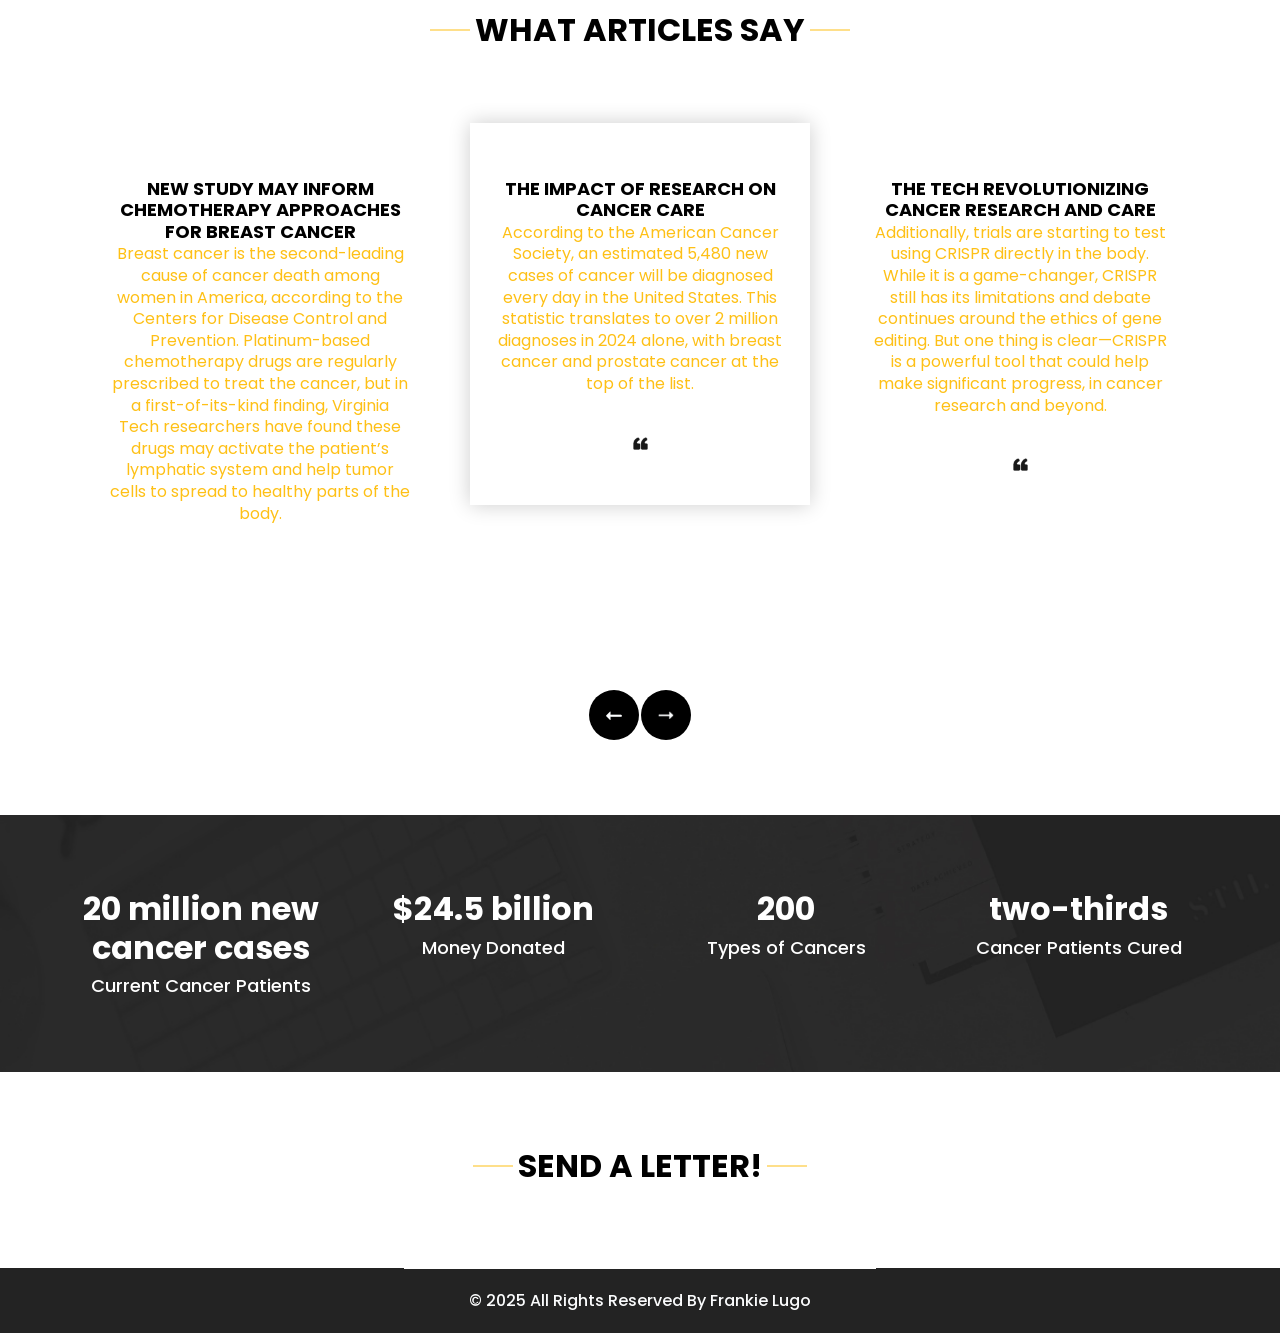
==== commit e938a59c: "Update index.html" ====
--- a/index.html
+++ b/index.html
@@ -193,6 +193,9 @@
             <img src="images/LogoNew-300x196.png" alt="">
           </div>
           <div class="detail-box">
+<a href="https://www.stjude.org/donate/donate-to-st-jude.html?sc_dcm=58700008865400616&sc_cid=kwp&sc_cat=b&&&&&gclsrc=aw.ds&ds_rl=1290690&ds_rl=1291300&ds_rl=1285465&gad_source=1&gbraid=0AAAAADuyZN5PYONckdIrXR1nh5c_oFvId&gclid=CjwKCAjwzMi_BhACEiwAX4YZUN4MpQ8xFyoGDSDGczUV29y3ovbGJ2XlT6RWBggSPjfCkBRjHuur2xoC2AEQAvD_BwE"> </a>.\
+            
+
             <h6>
               PCRF
             </h6>
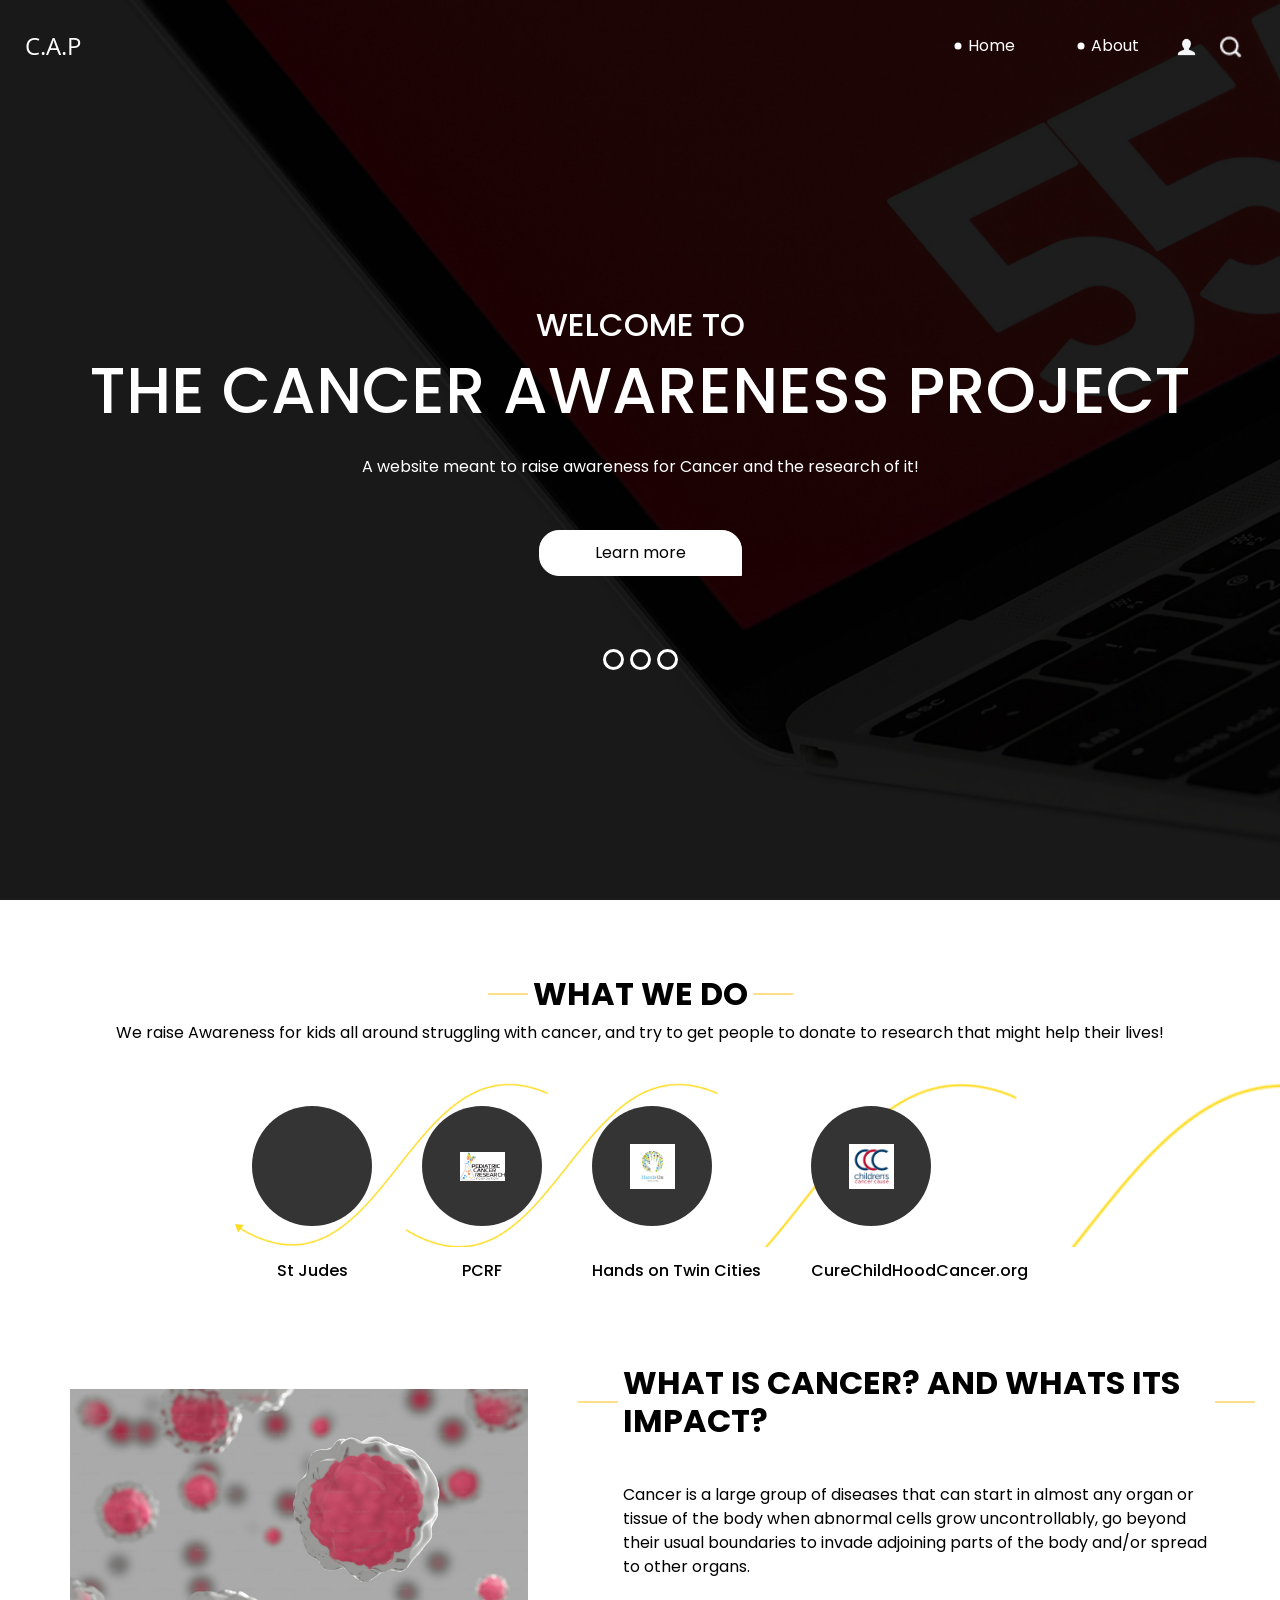
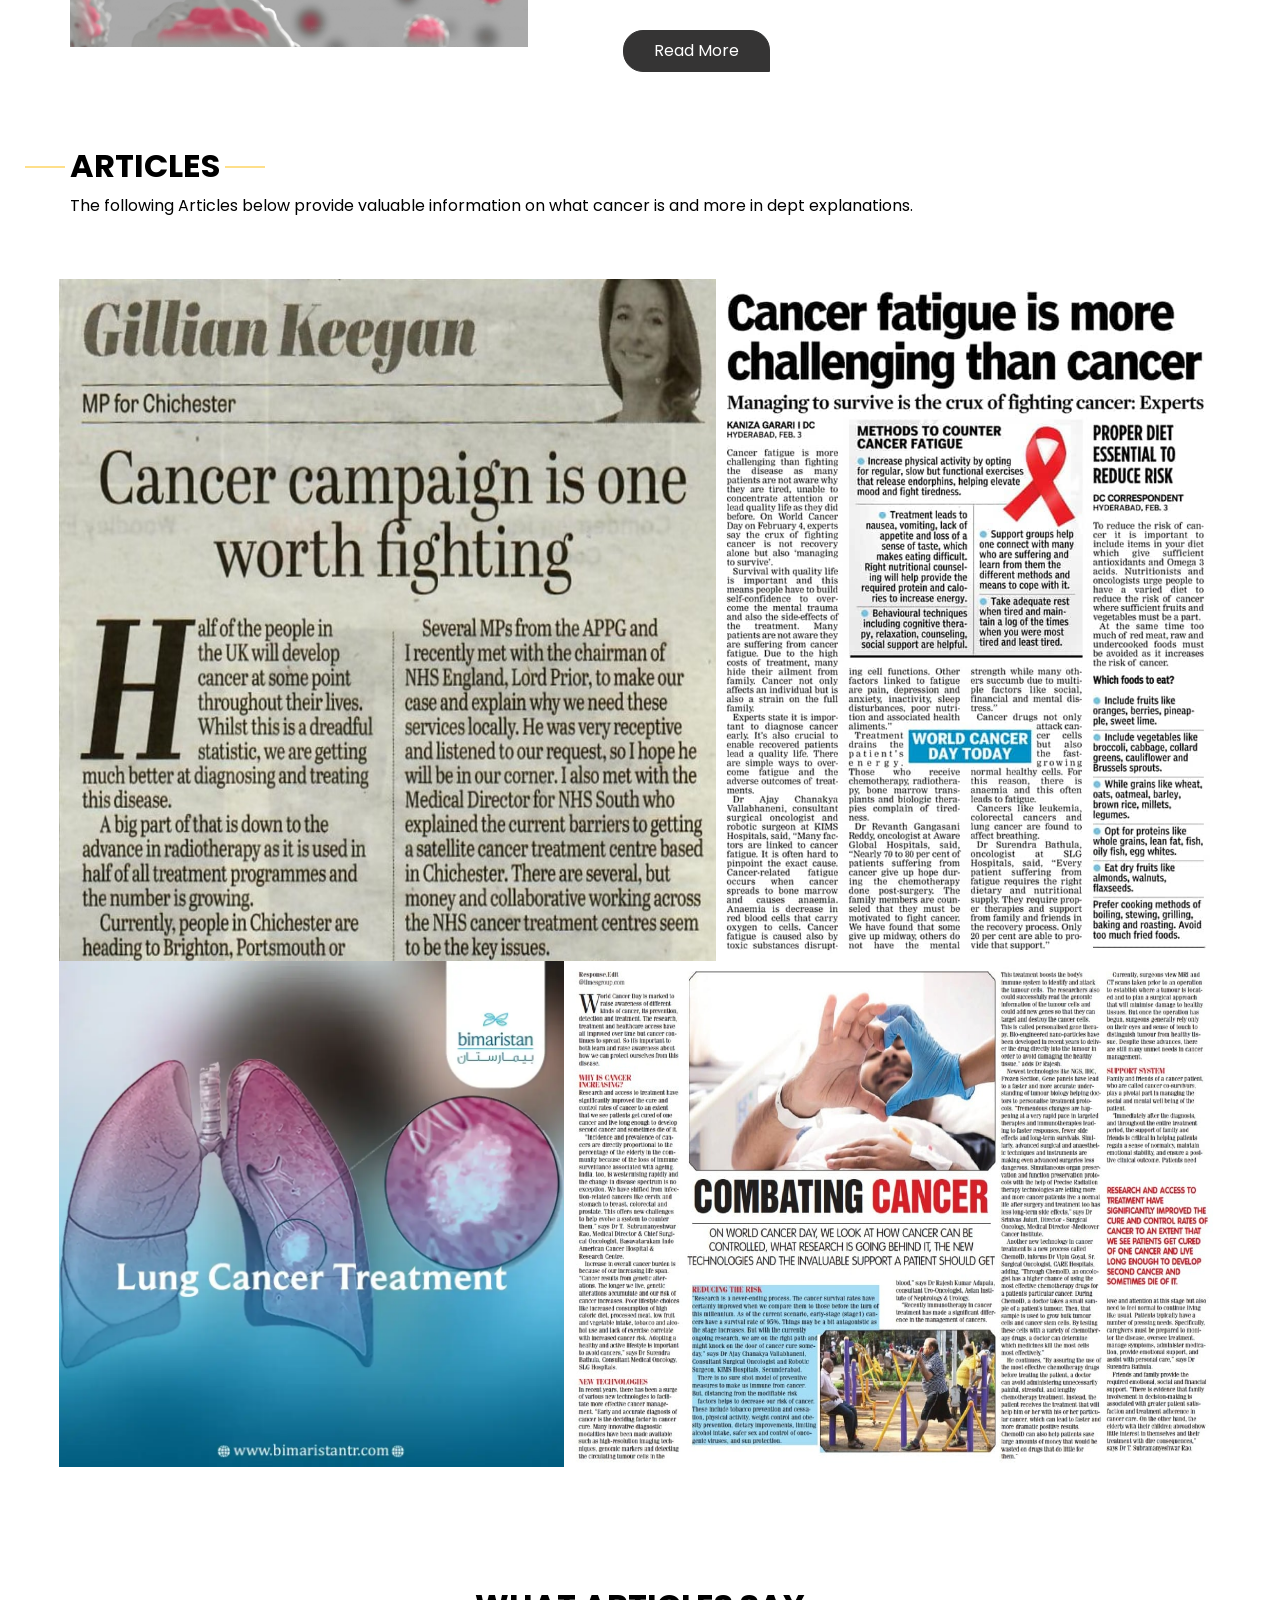
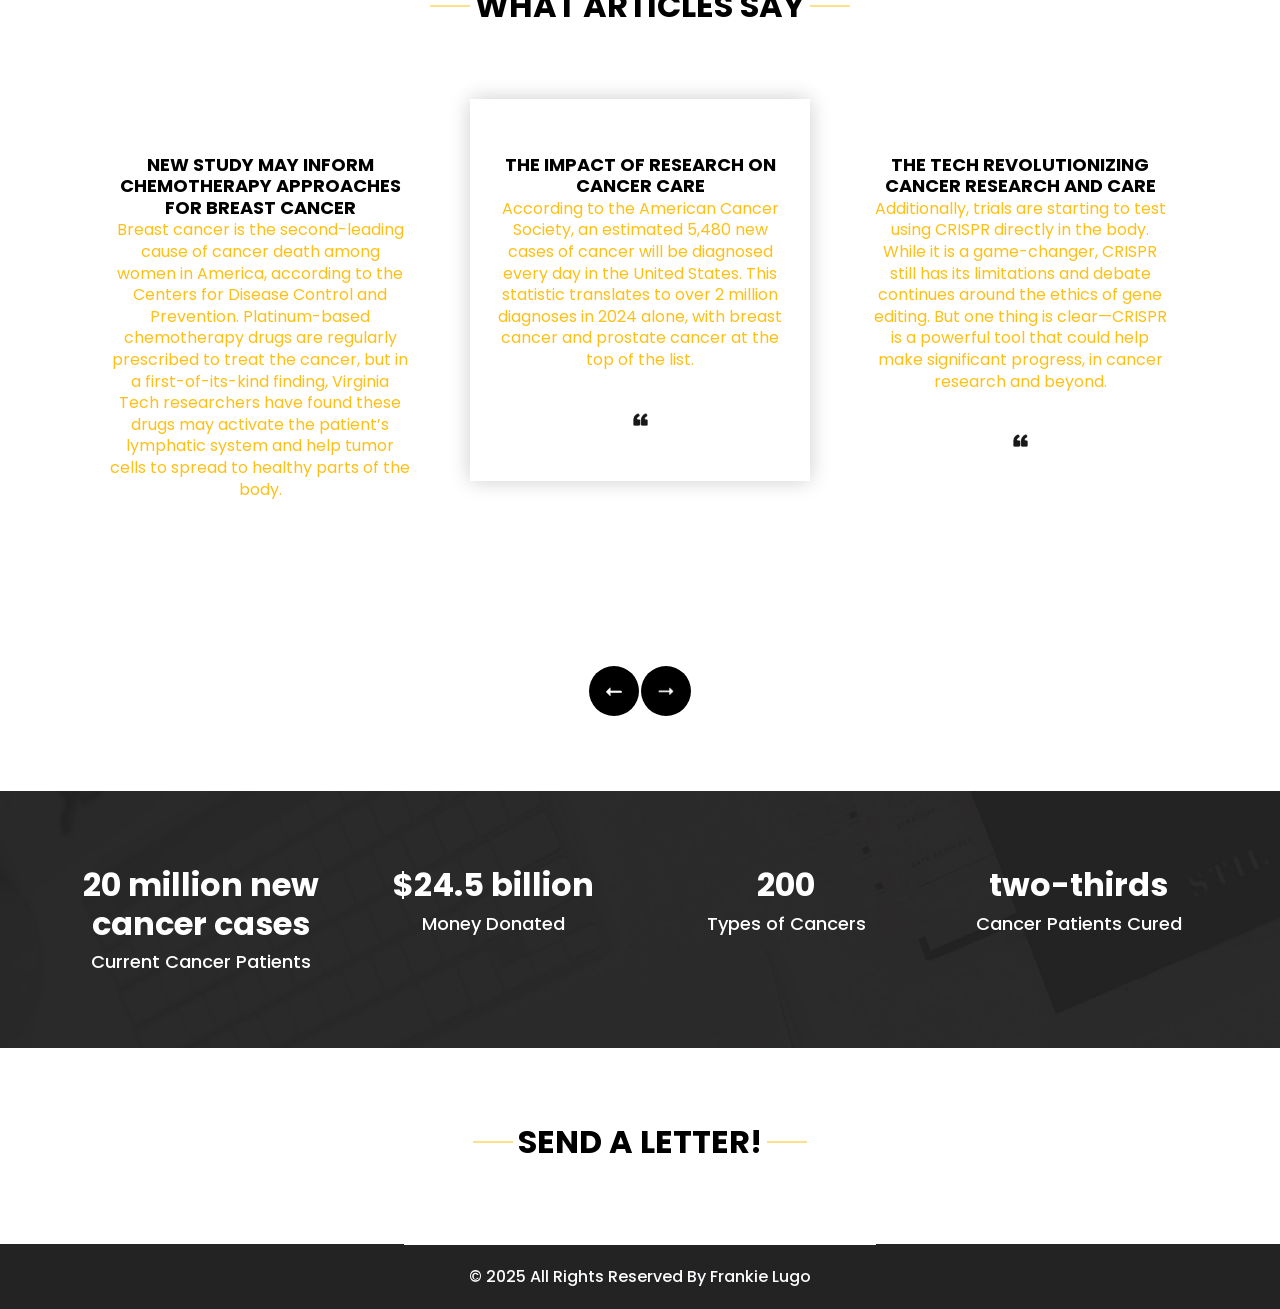
==== commit 303ff0bd: "Update index.html" ====
--- a/index.html
+++ b/index.html
@@ -193,8 +193,7 @@
             <img src="images/LogoNew-300x196.png" alt="">
           </div>
           <div class="detail-box">
-<a href="https://www.stjude.org/donate/donate-to-st-jude.html?sc_dcm=58700008865400616&sc_cid=kwp&sc_cat=b&&&&&gclsrc=aw.ds&ds_rl=1290690&ds_rl=1291300&ds_rl=1285465&gad_source=1&gbraid=0AAAAADuyZN5PYONckdIrXR1nh5c_oFvId&gclid=CjwKCAjwzMi_BhACEiwAX4YZUN4MpQ8xFyoGDSDGczUV29y3ovbGJ2XlT6RWBggSPjfCkBRjHuur2xoC2AEQAvD_BwE"> </a>.\
-            
+
 
             <h6>
               PCRF
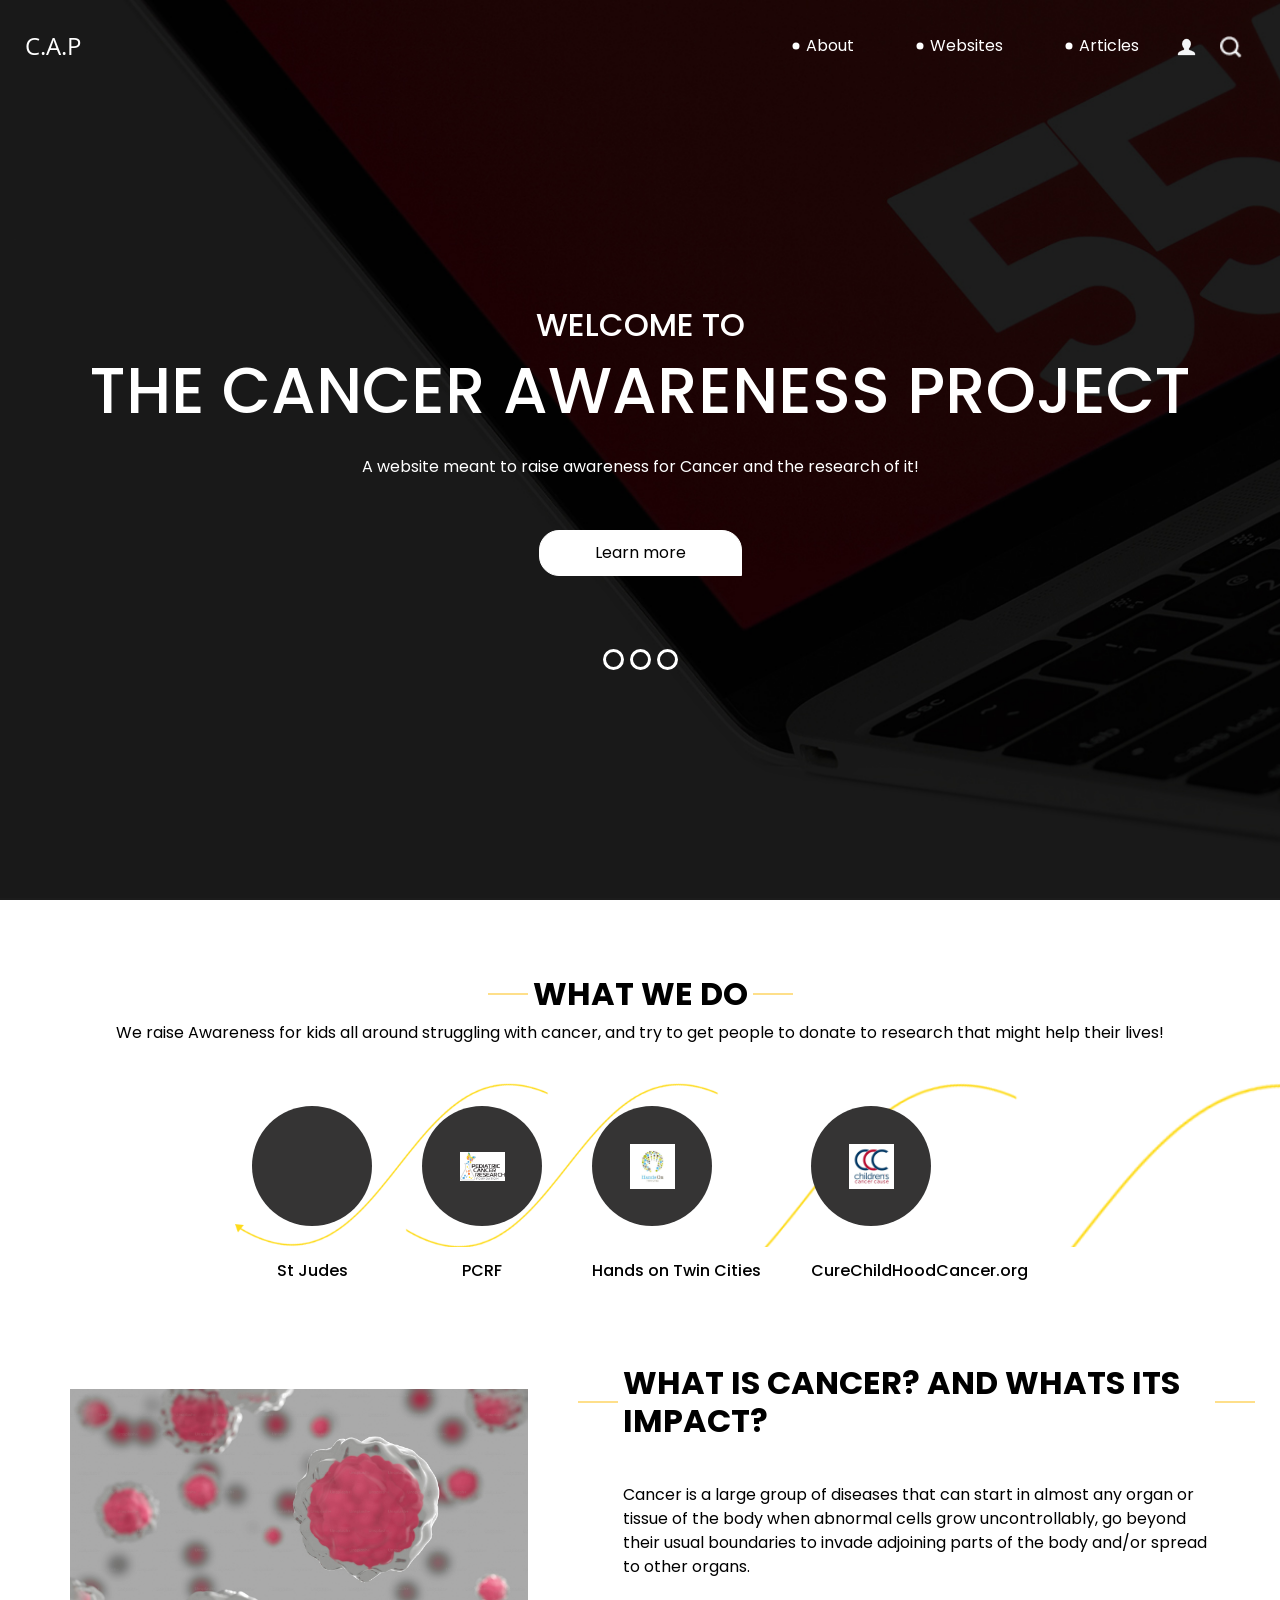
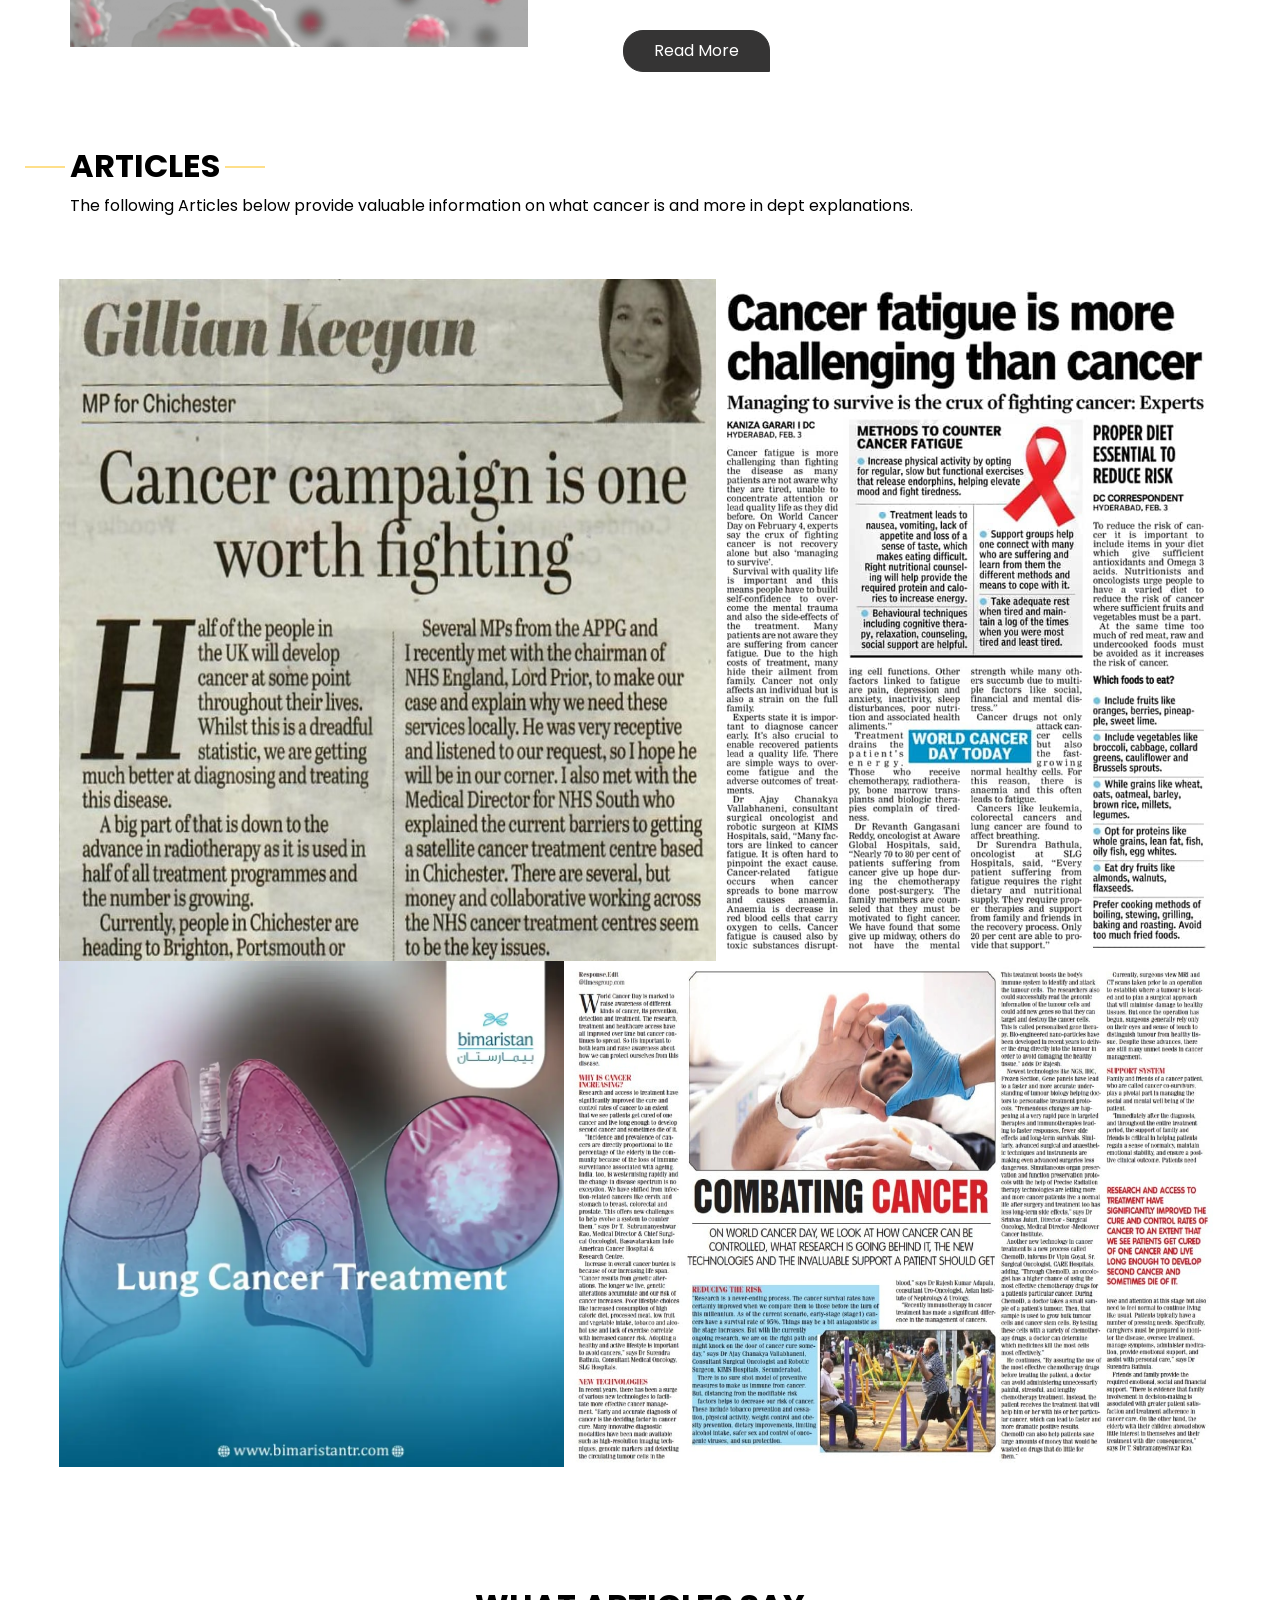
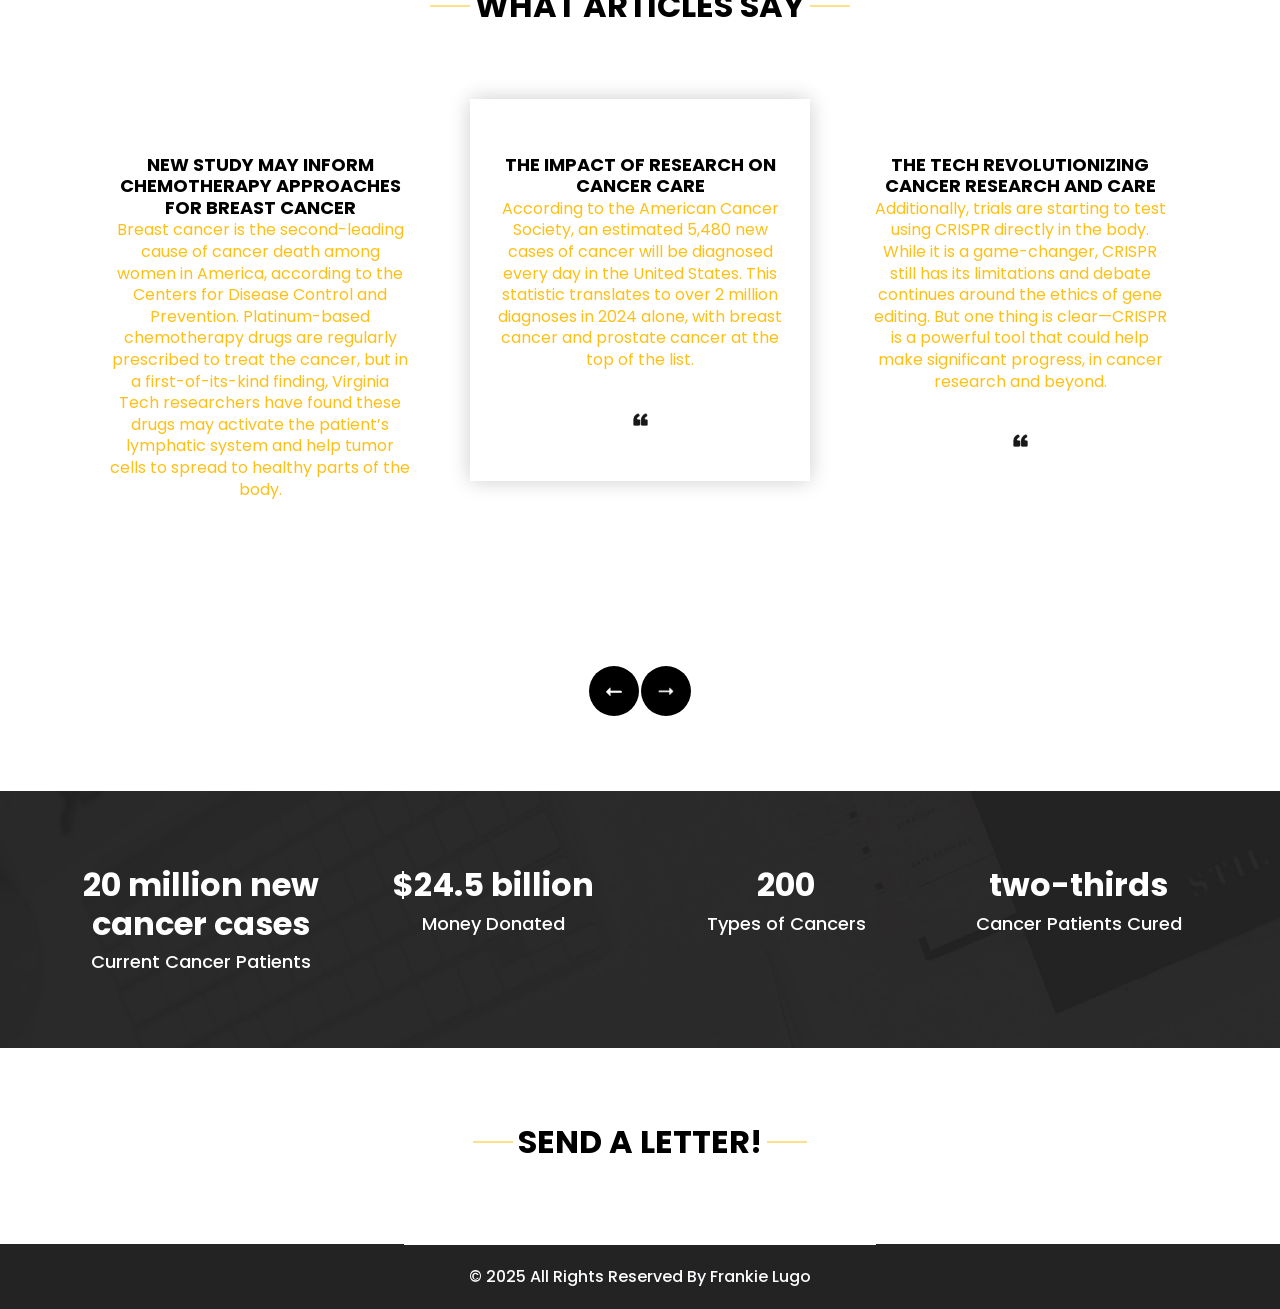
==== commit 991e83b0: "Update index.html" ====
--- a/index.html
+++ b/index.html
@@ -47,11 +47,15 @@
           <div class="collapse navbar-collapse" id="navbarSupportedContent">
             <div class="d-flex ml-auto flex-column flex-lg-row align-items-center">
               <ul class="navbar-nav  ">
-                <li class="nav-item active">
-                  <a class="nav-link" href="index.html">Home <span class="sr-only">(current)</span></a>
+                   </li>
+                <li class="nav-item">
+                  <a class="nav-link" href="about.html"> About </a>
                 </li>
                 <li class="nav-item">
-                  <a class="nav-link" href="about.html"> About  </a>
+                  <a class="nav-link" href="do.html"> Websites</a>
+                </li>
+                <li class="nav-item">
+                  <a class="nav-link" href="portfolio.html"> Articles </a>
                 </li>
                 </li>
               </ul>
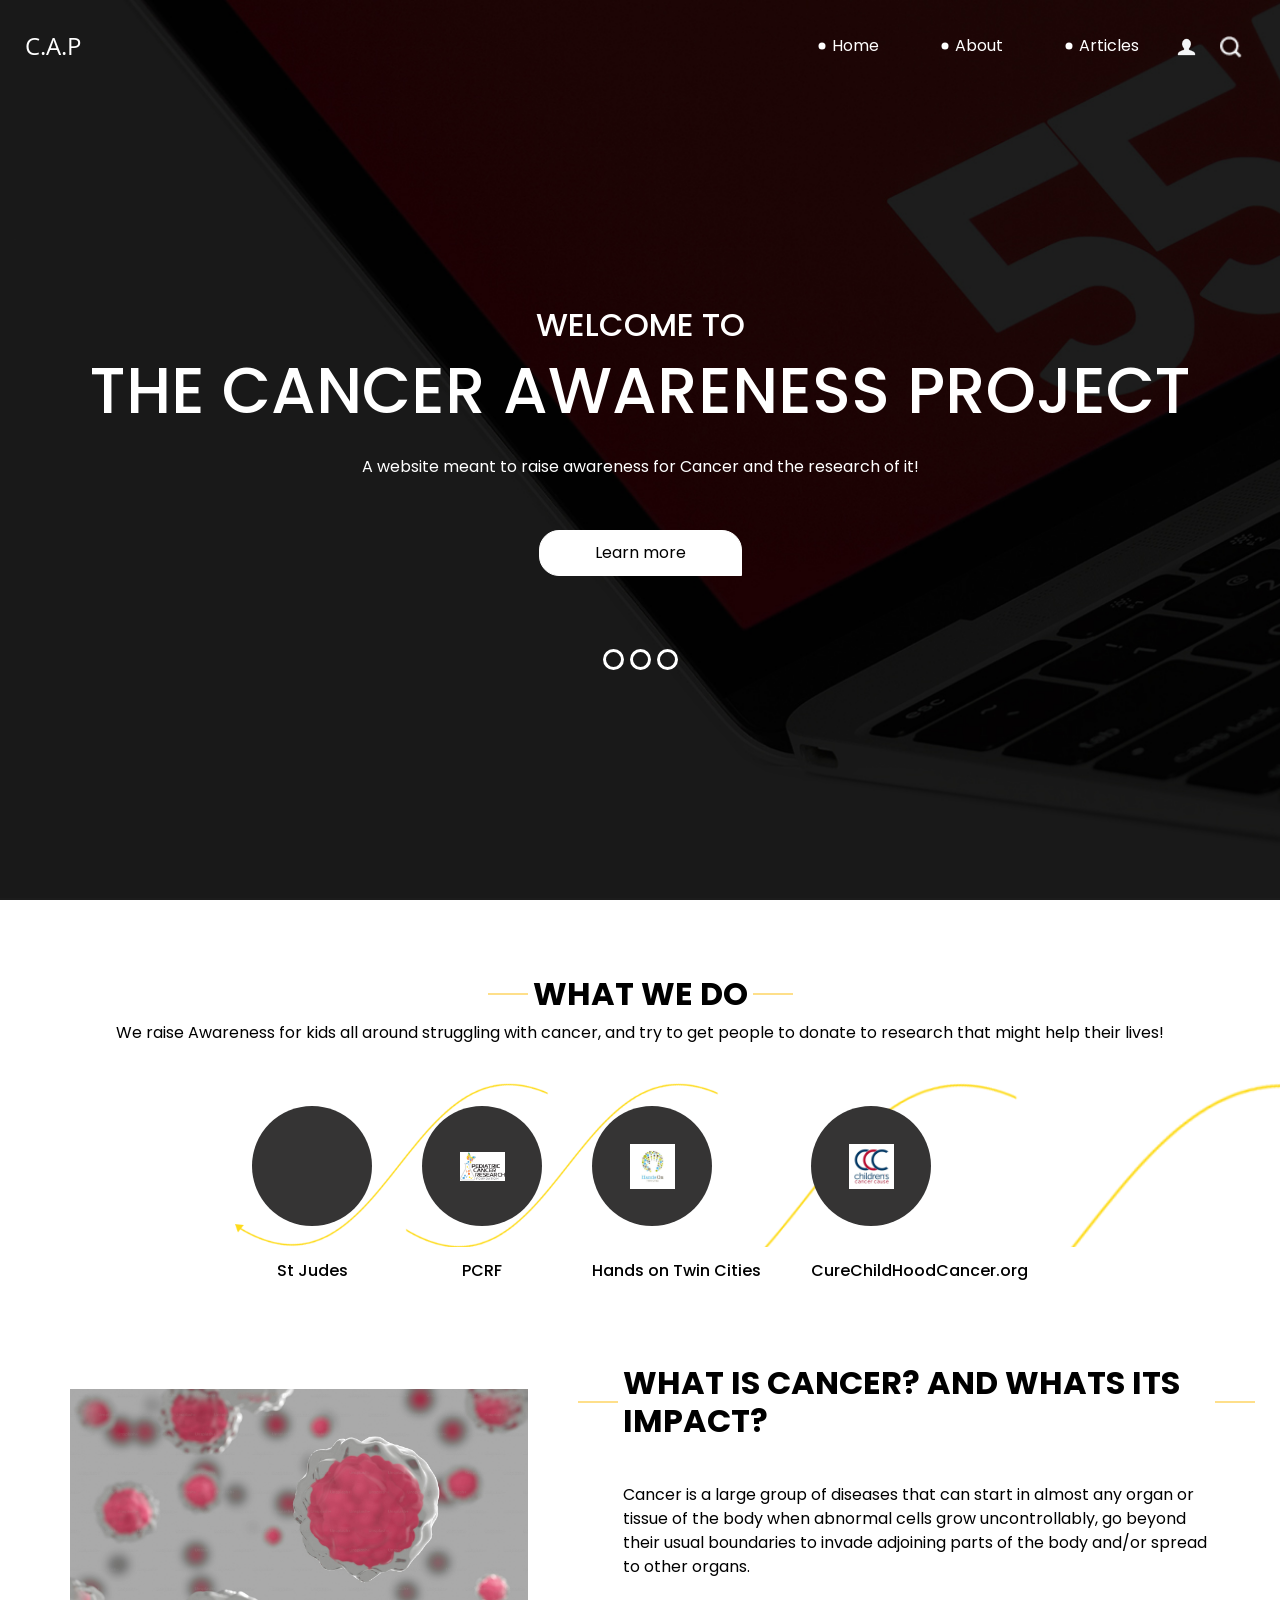
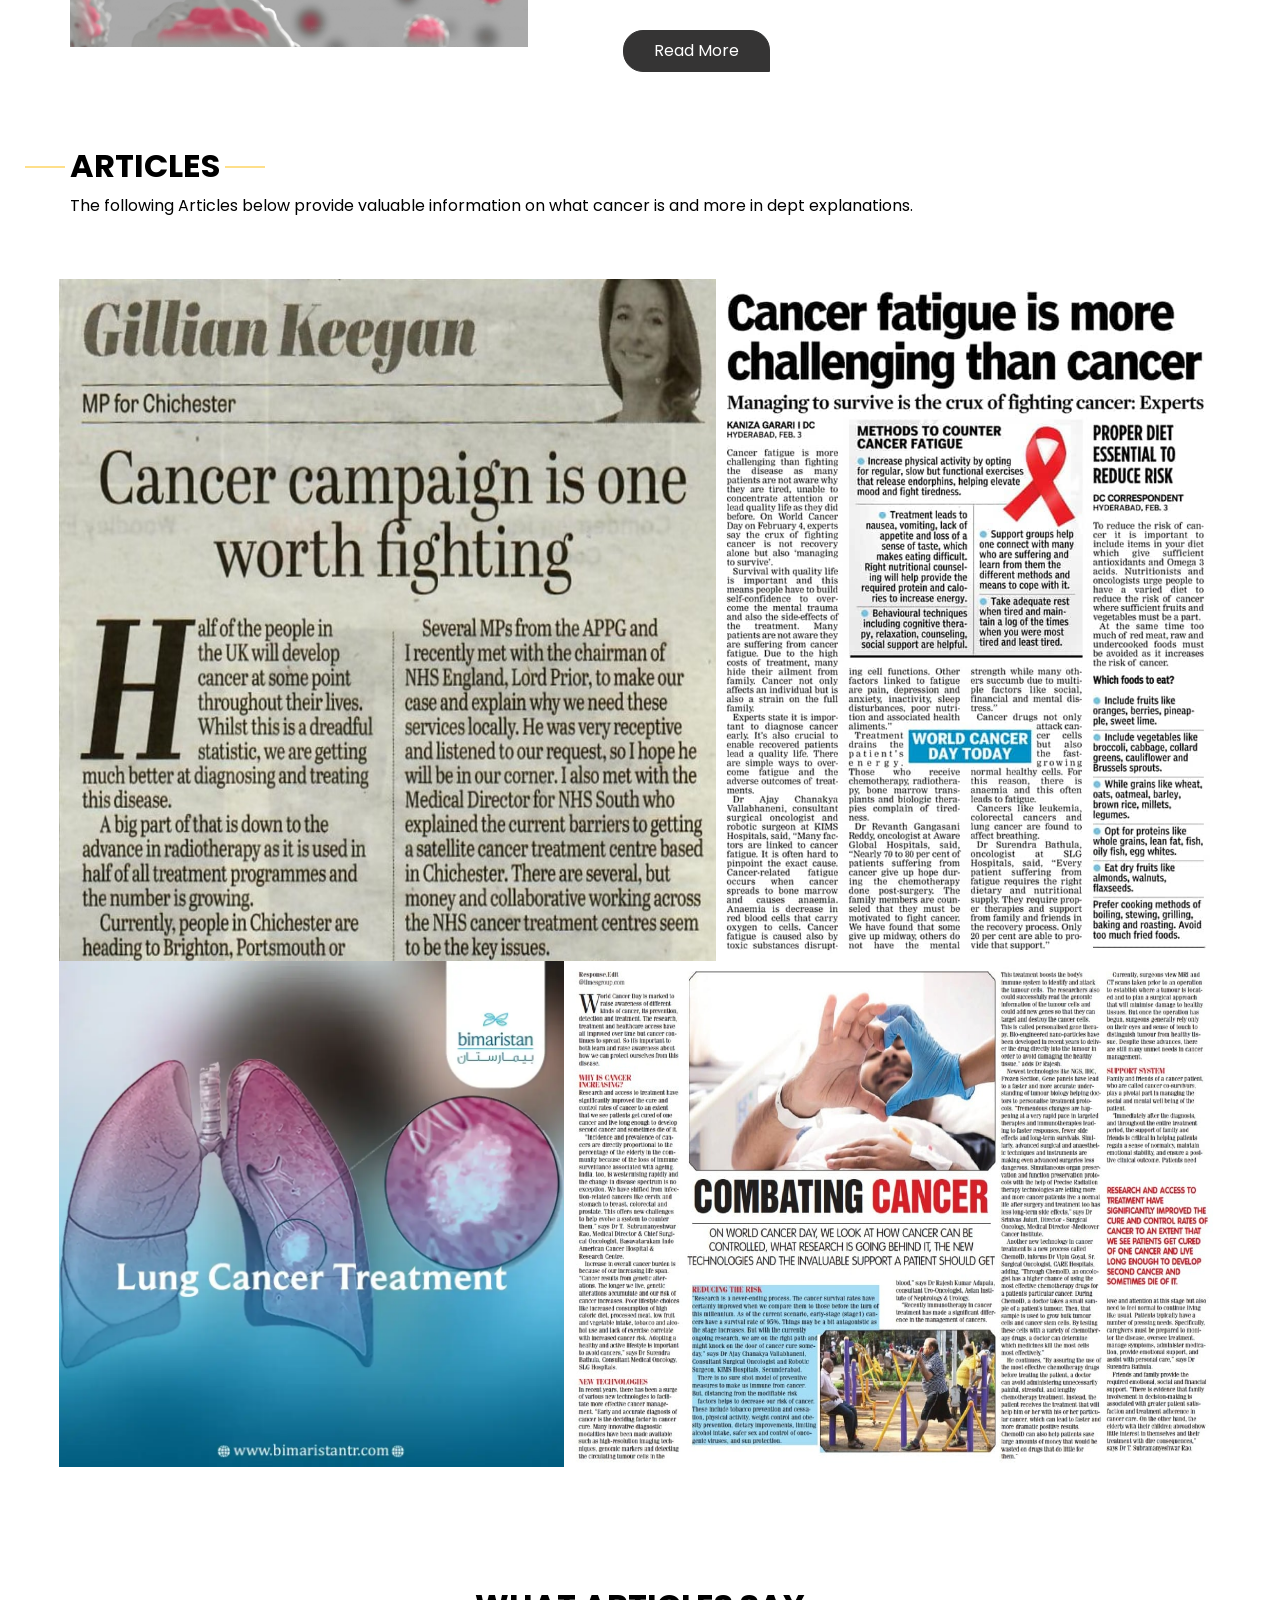
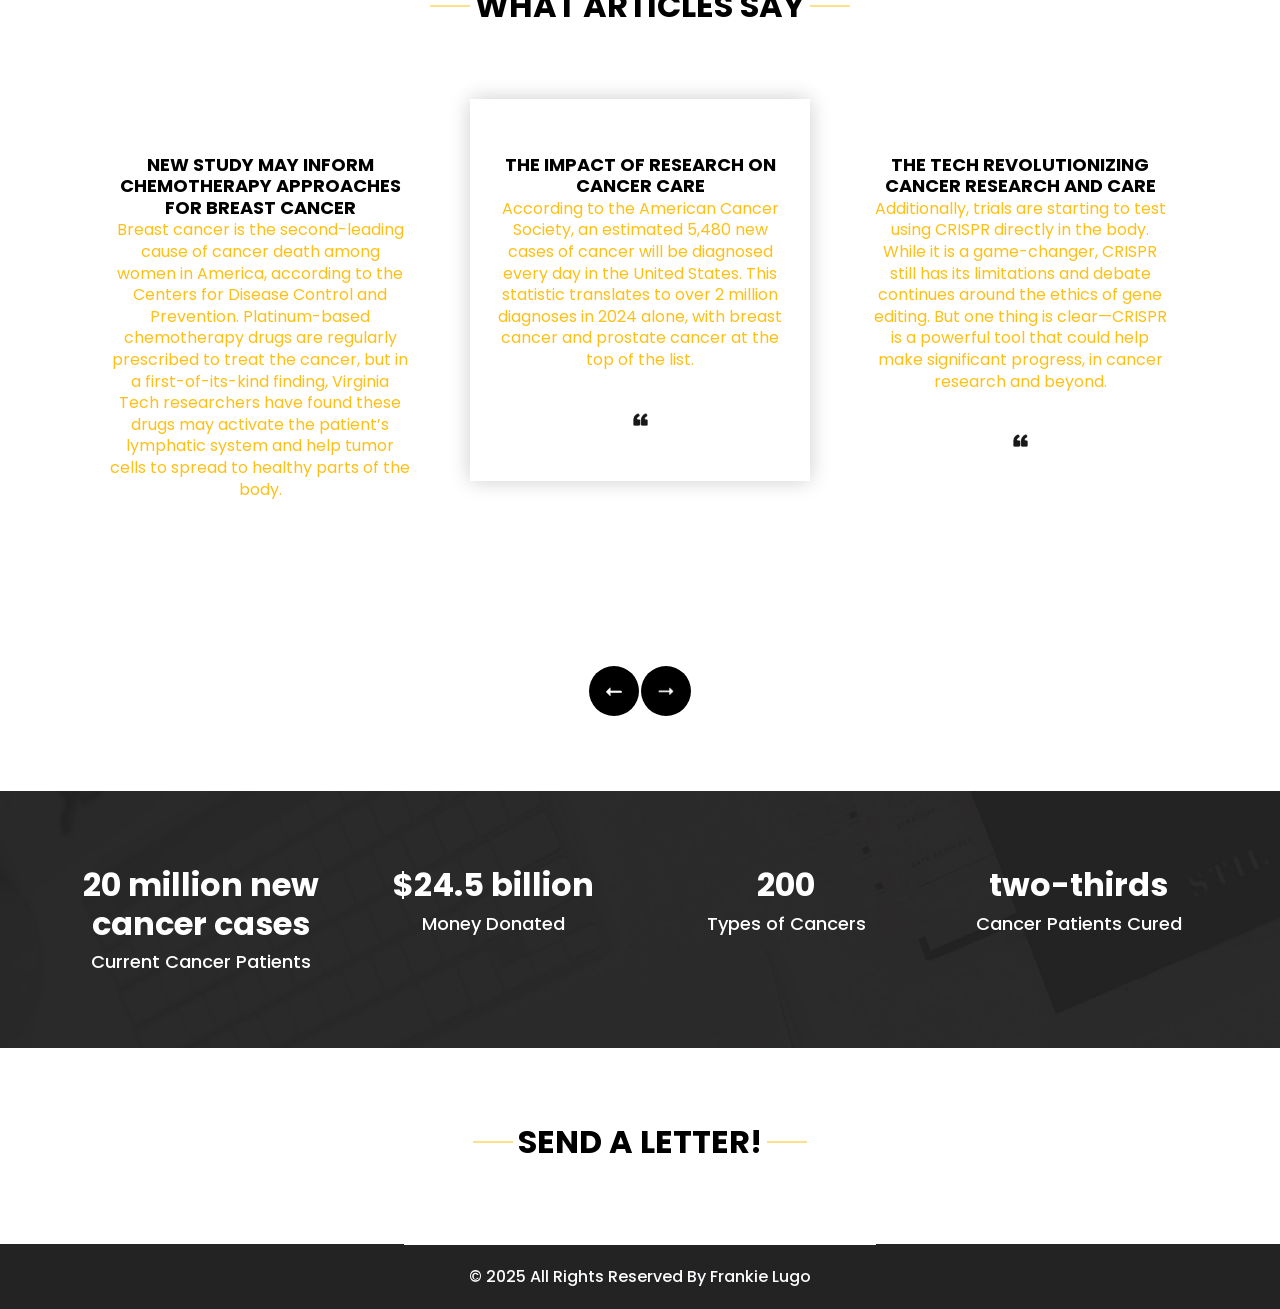
==== commit 0ae455e0: "Update index.html" ====
--- a/index.html
+++ b/index.html
@@ -12,7 +12,7 @@
   <meta name="description" content="" />
   <meta name="author" content="" />
 
-  <title> Cancer Awareness Research</title>
+  <title> Cancer Awareness Project</title>
 
   <!-- slider stylesheet -->
   <!-- slider stylesheet -->
@@ -48,15 +48,14 @@
             <div class="d-flex ml-auto flex-column flex-lg-row align-items-center">
               <ul class="navbar-nav  ">
                    </li>
+              <li class="nav-item active">
+                  <a class="nav-link" href="index.html">Home <span class="sr-only">(current)</span></a>
+                </li>
                 <li class="nav-item">
                   <a class="nav-link" href="about.html"> About </a>
                 </li>
                 <li class="nav-item">
-                  <a class="nav-link" href="do.html"> Websites</a>
-                </li>
-                <li class="nav-item">
                   <a class="nav-link" href="portfolio.html"> Articles </a>
-                </li>
                 </li>
               </ul>
               <div class="user_option">
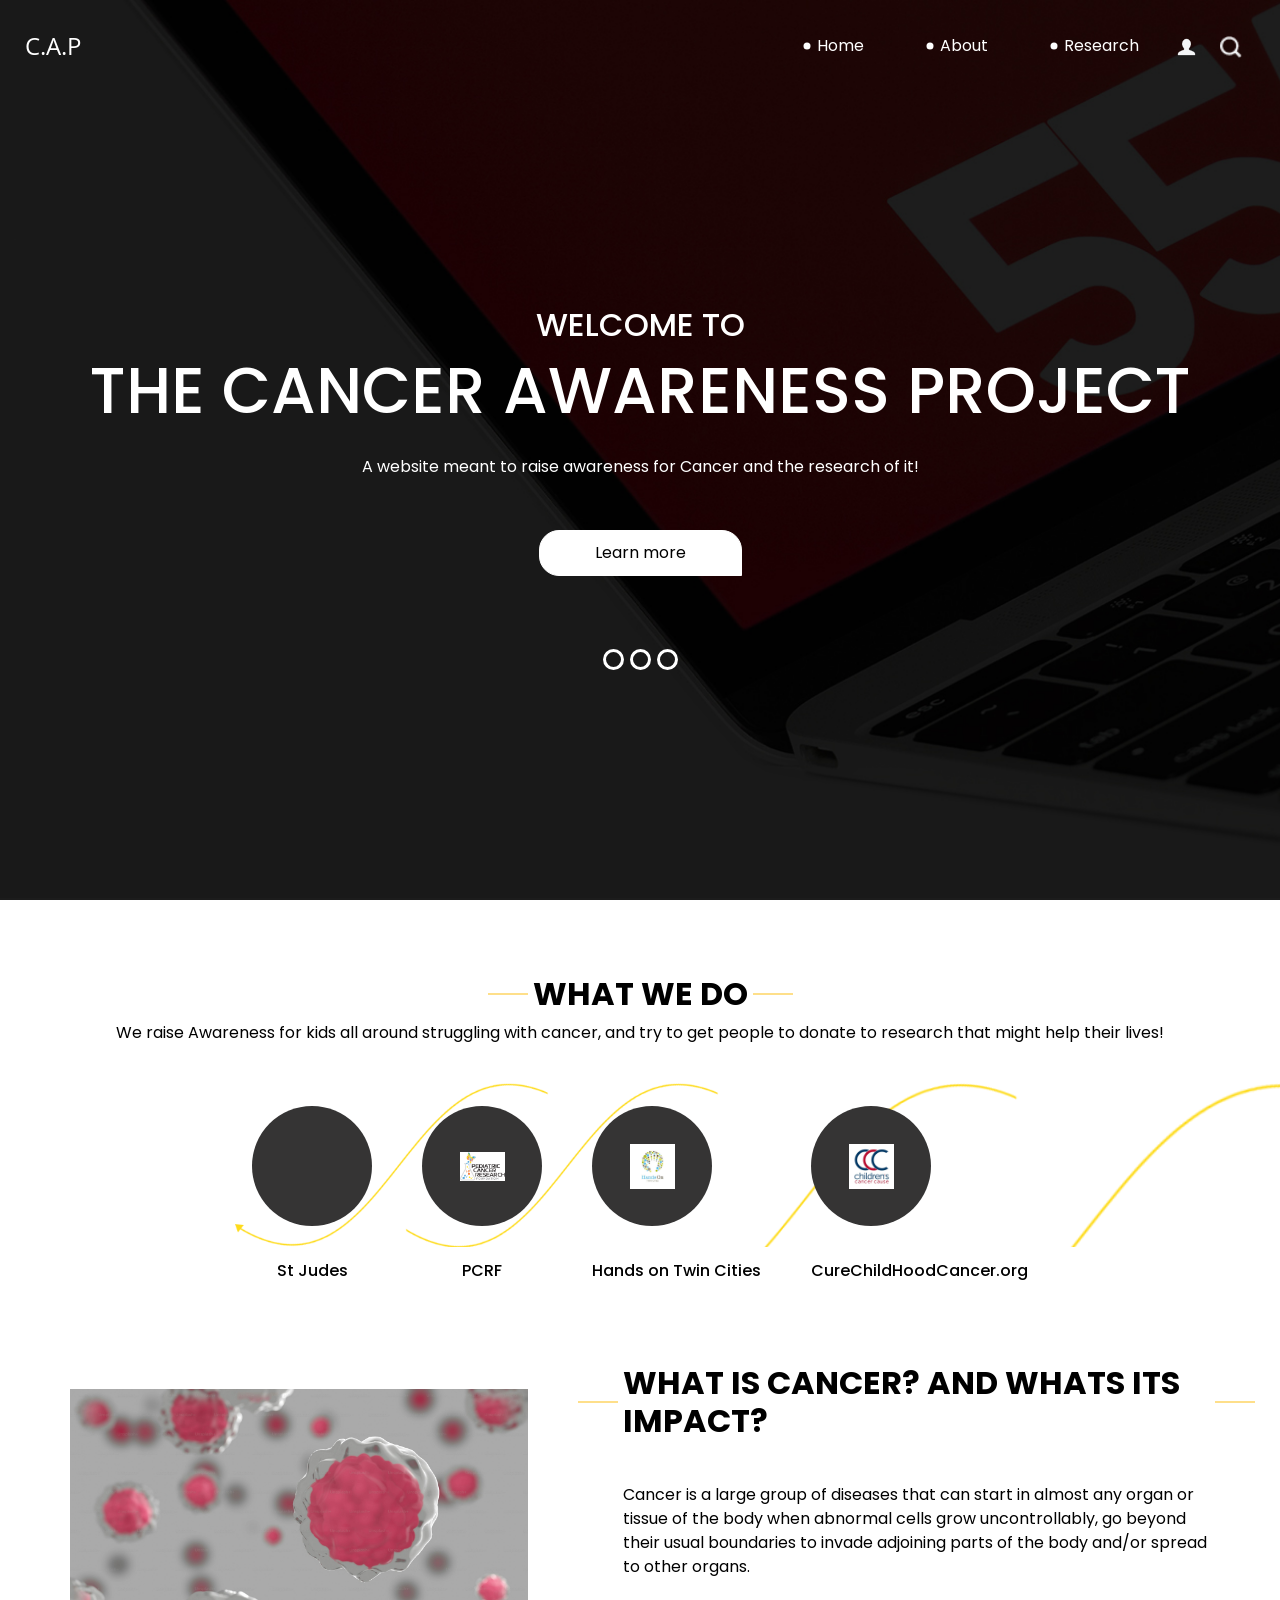
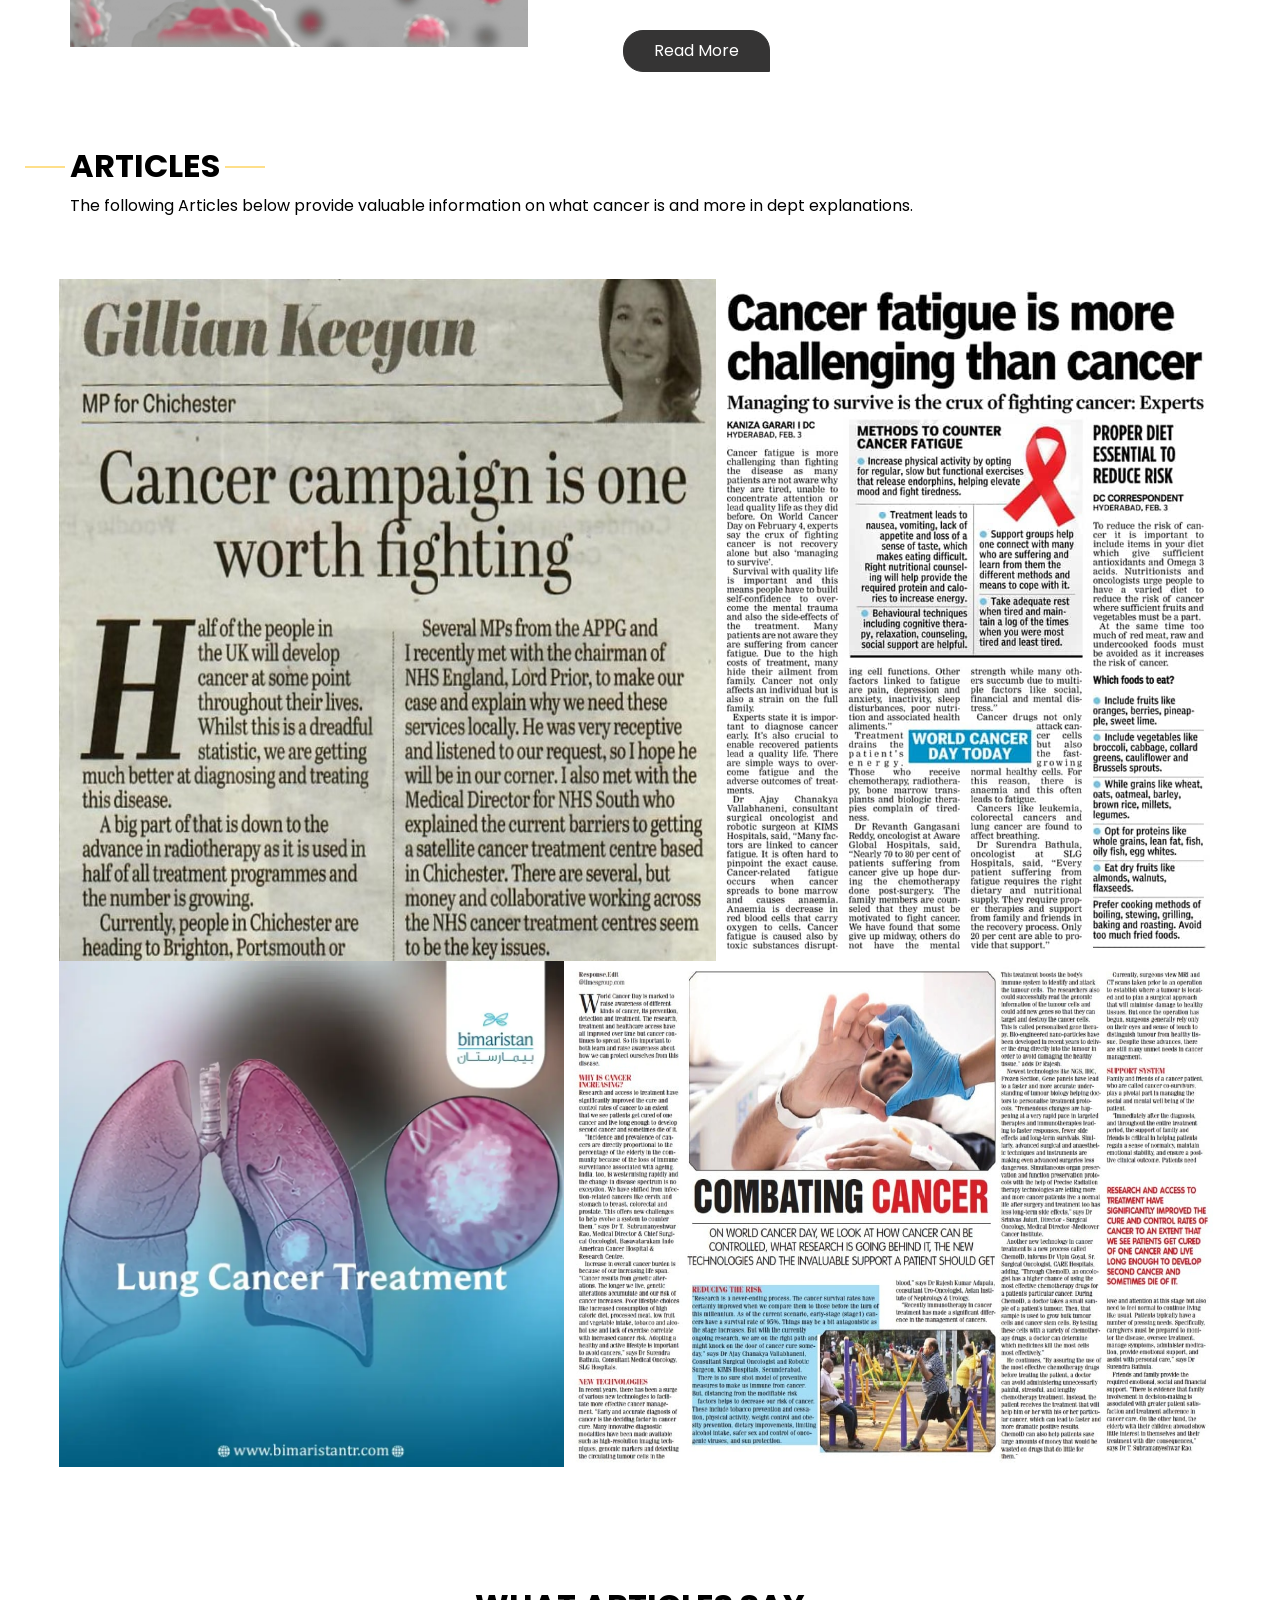
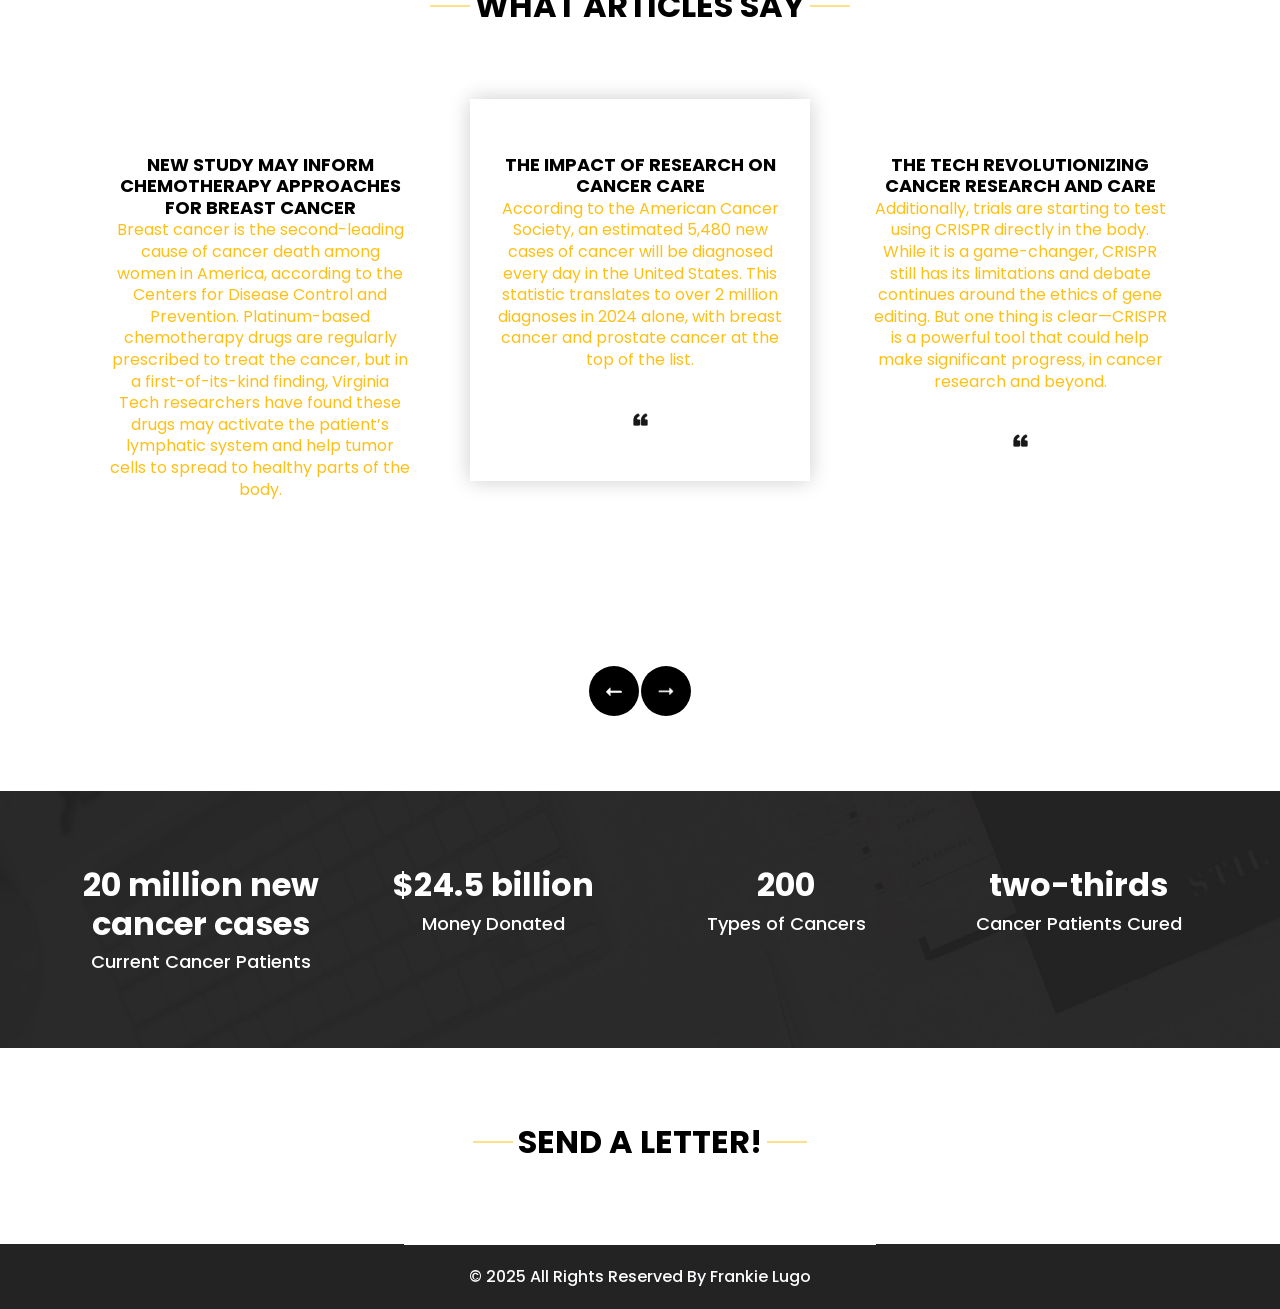
==== commit 1ea6f72e: "Update index.html" ====
--- a/index.html
+++ b/index.html
@@ -55,7 +55,7 @@
                   <a class="nav-link" href="about.html"> About </a>
                 </li>
                 <li class="nav-item">
-                  <a class="nav-link" href="portfolio.html"> Articles </a>
+                  <a class="nav-link" href="portfolio.html"> Research </a>
                 </li>
               </ul>
               <div class="user_option">
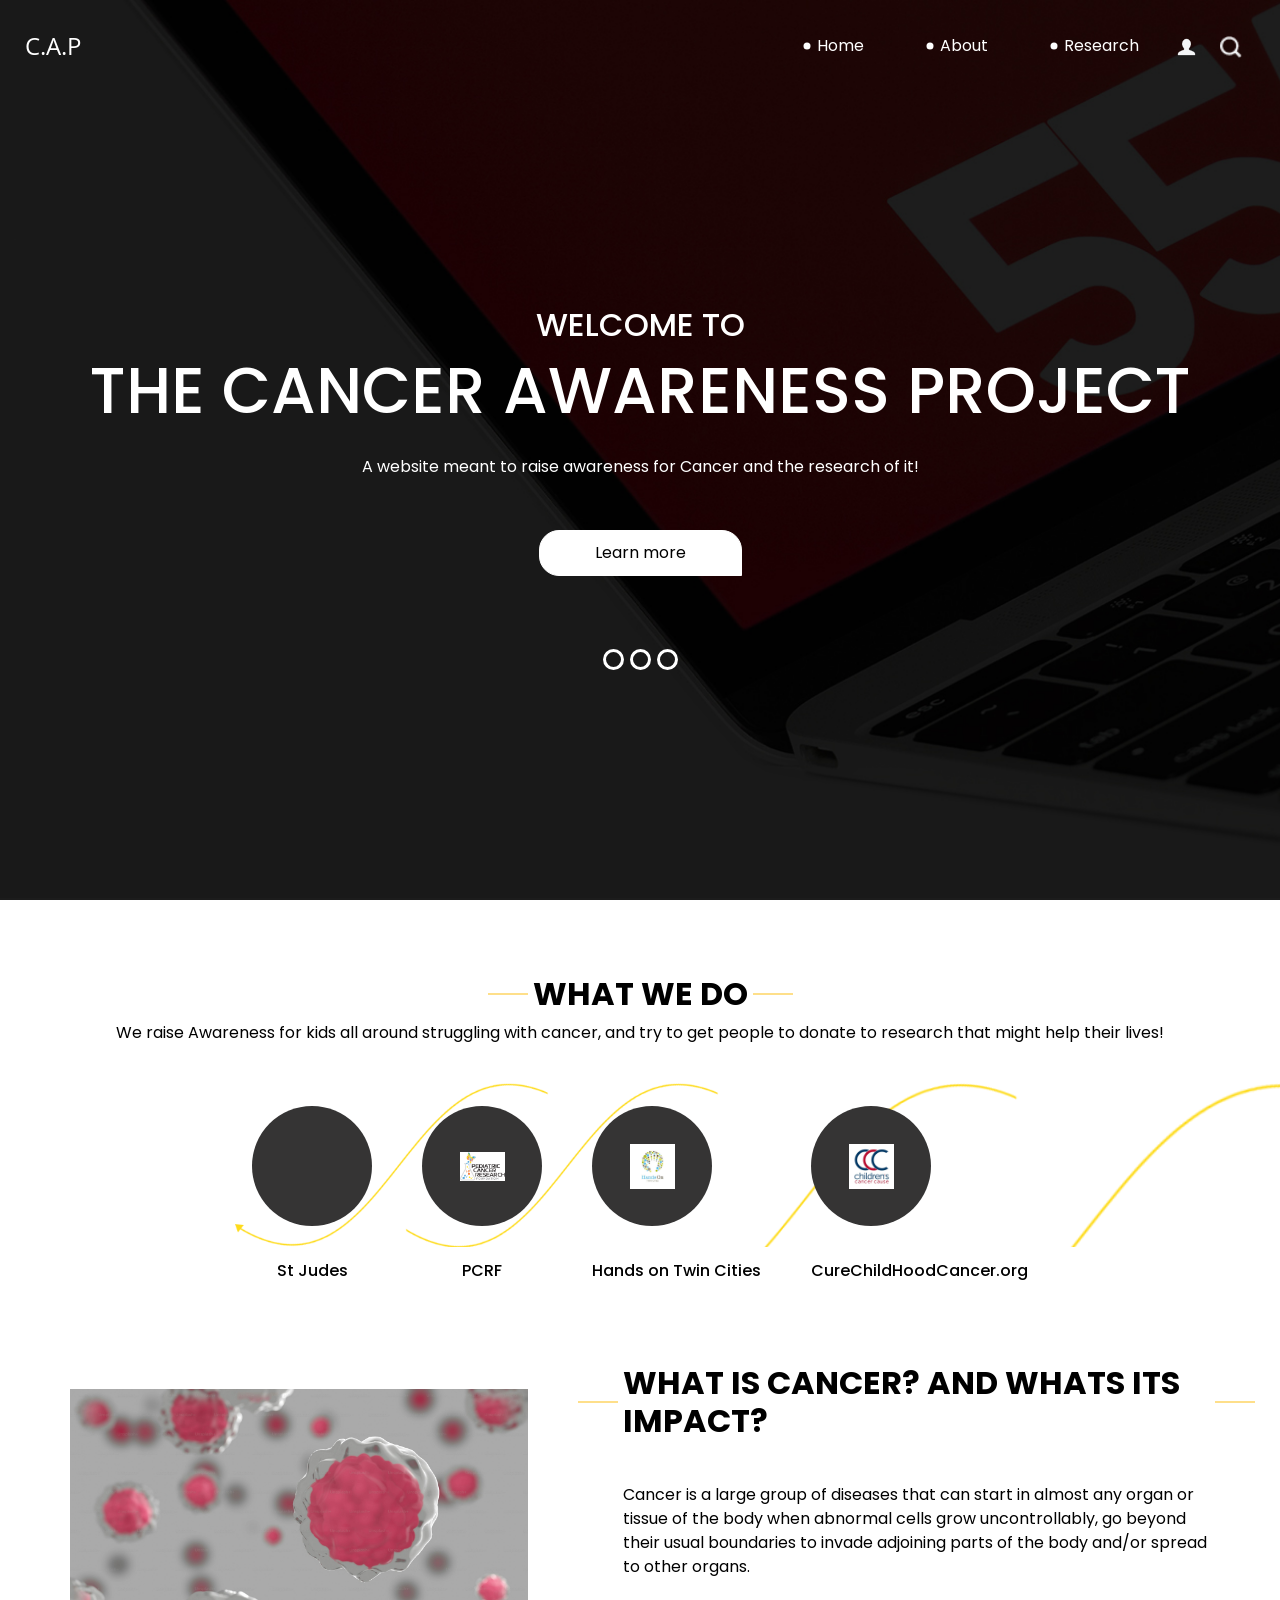
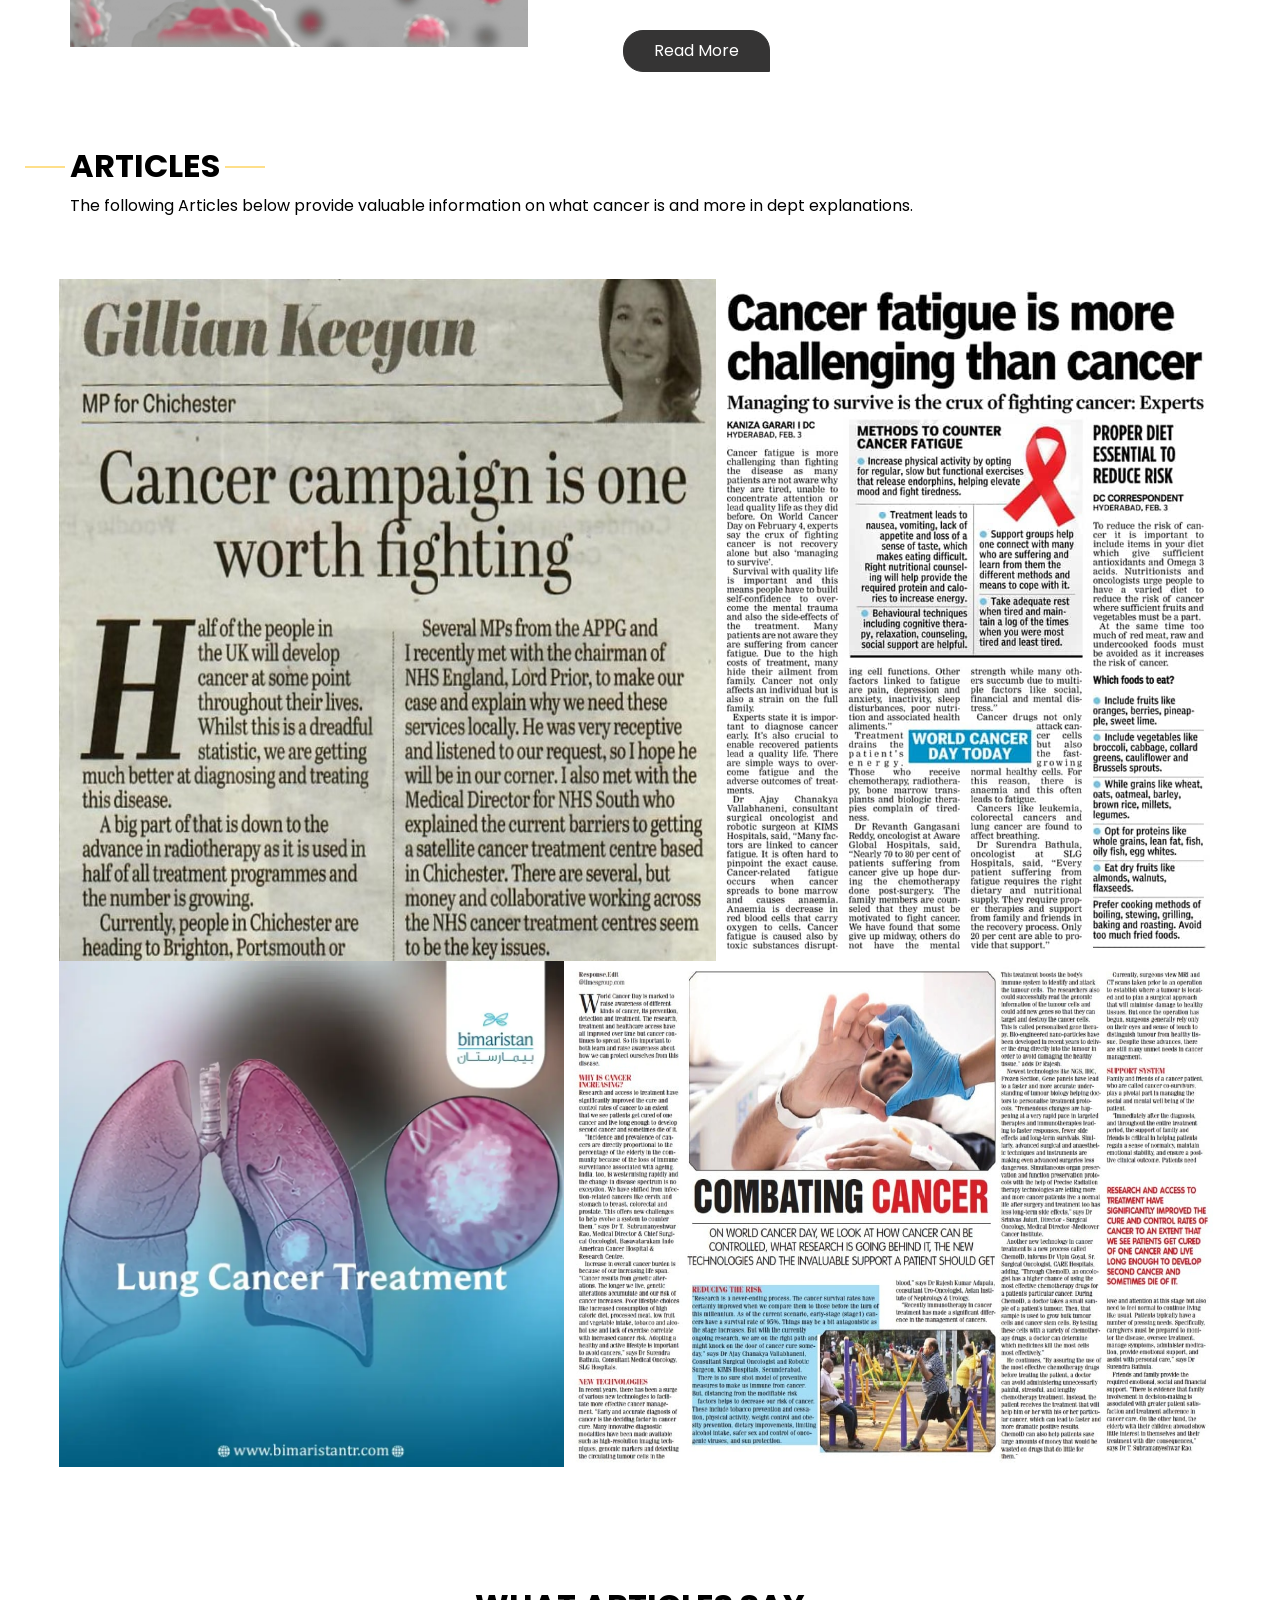
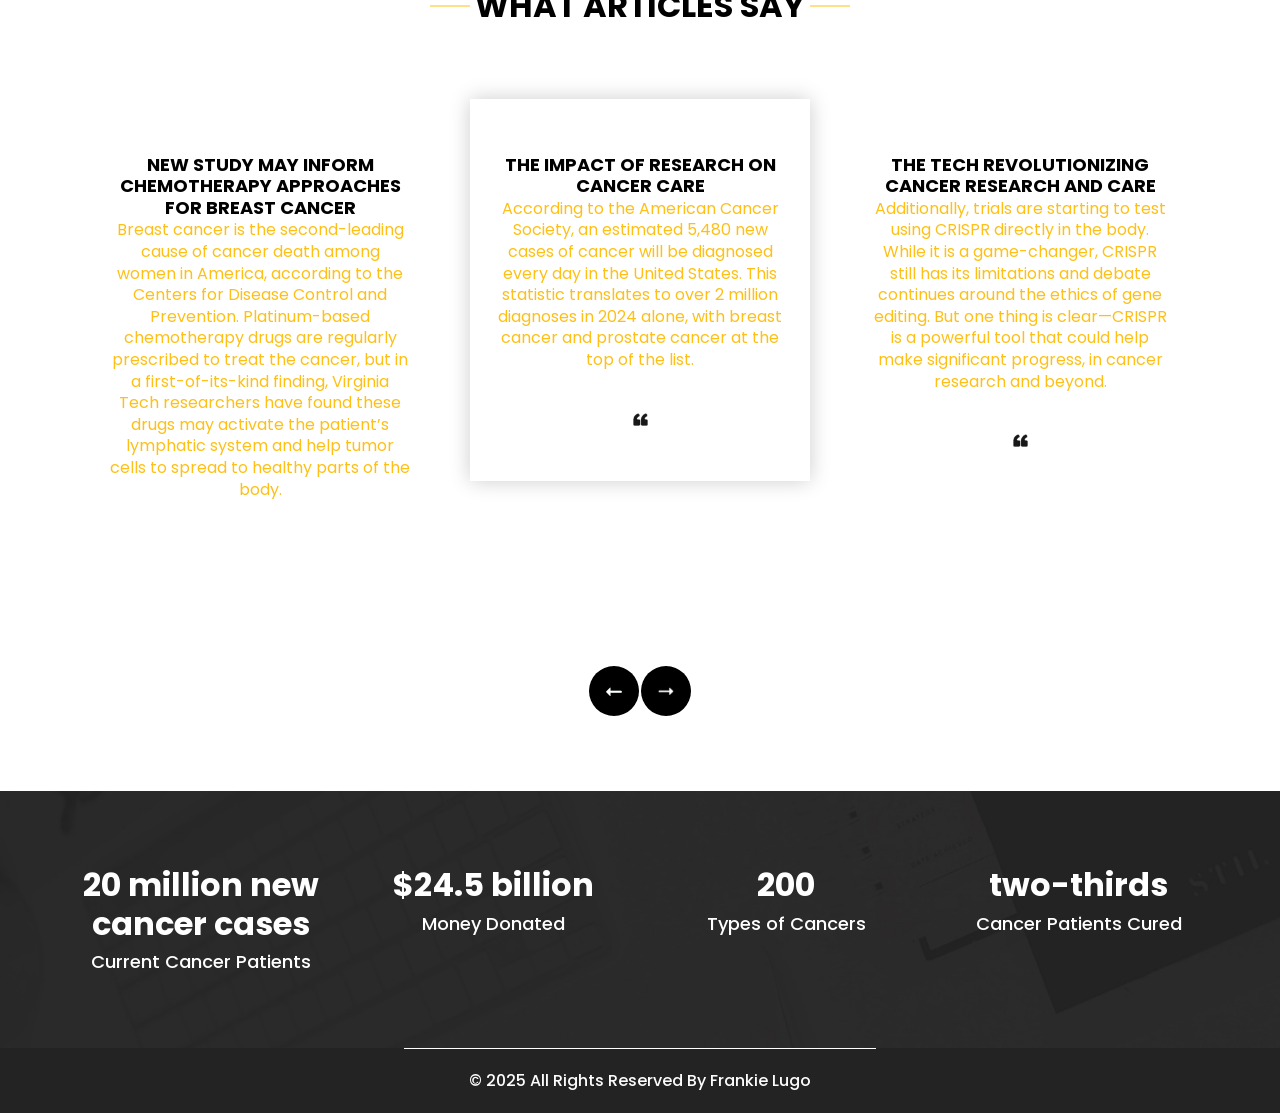
==== commit 8af8d101: "Update index.html" ====
--- a/index.html
+++ b/index.html
@@ -414,23 +414,6 @@
   <!-- end target section -->
 
 
-  <!-- contact section -->
-
-  <section class="contact_section layout_padding">
-    <div class="container">
-
-      <div class="heading_container">
-        <h2>
-          Send a letter!
-        </h2>
-    
-      
-          </div>
-        </div>
-      </div>
-
-    </div>
-  </section>
 
 
   <!-- end contact section -->
